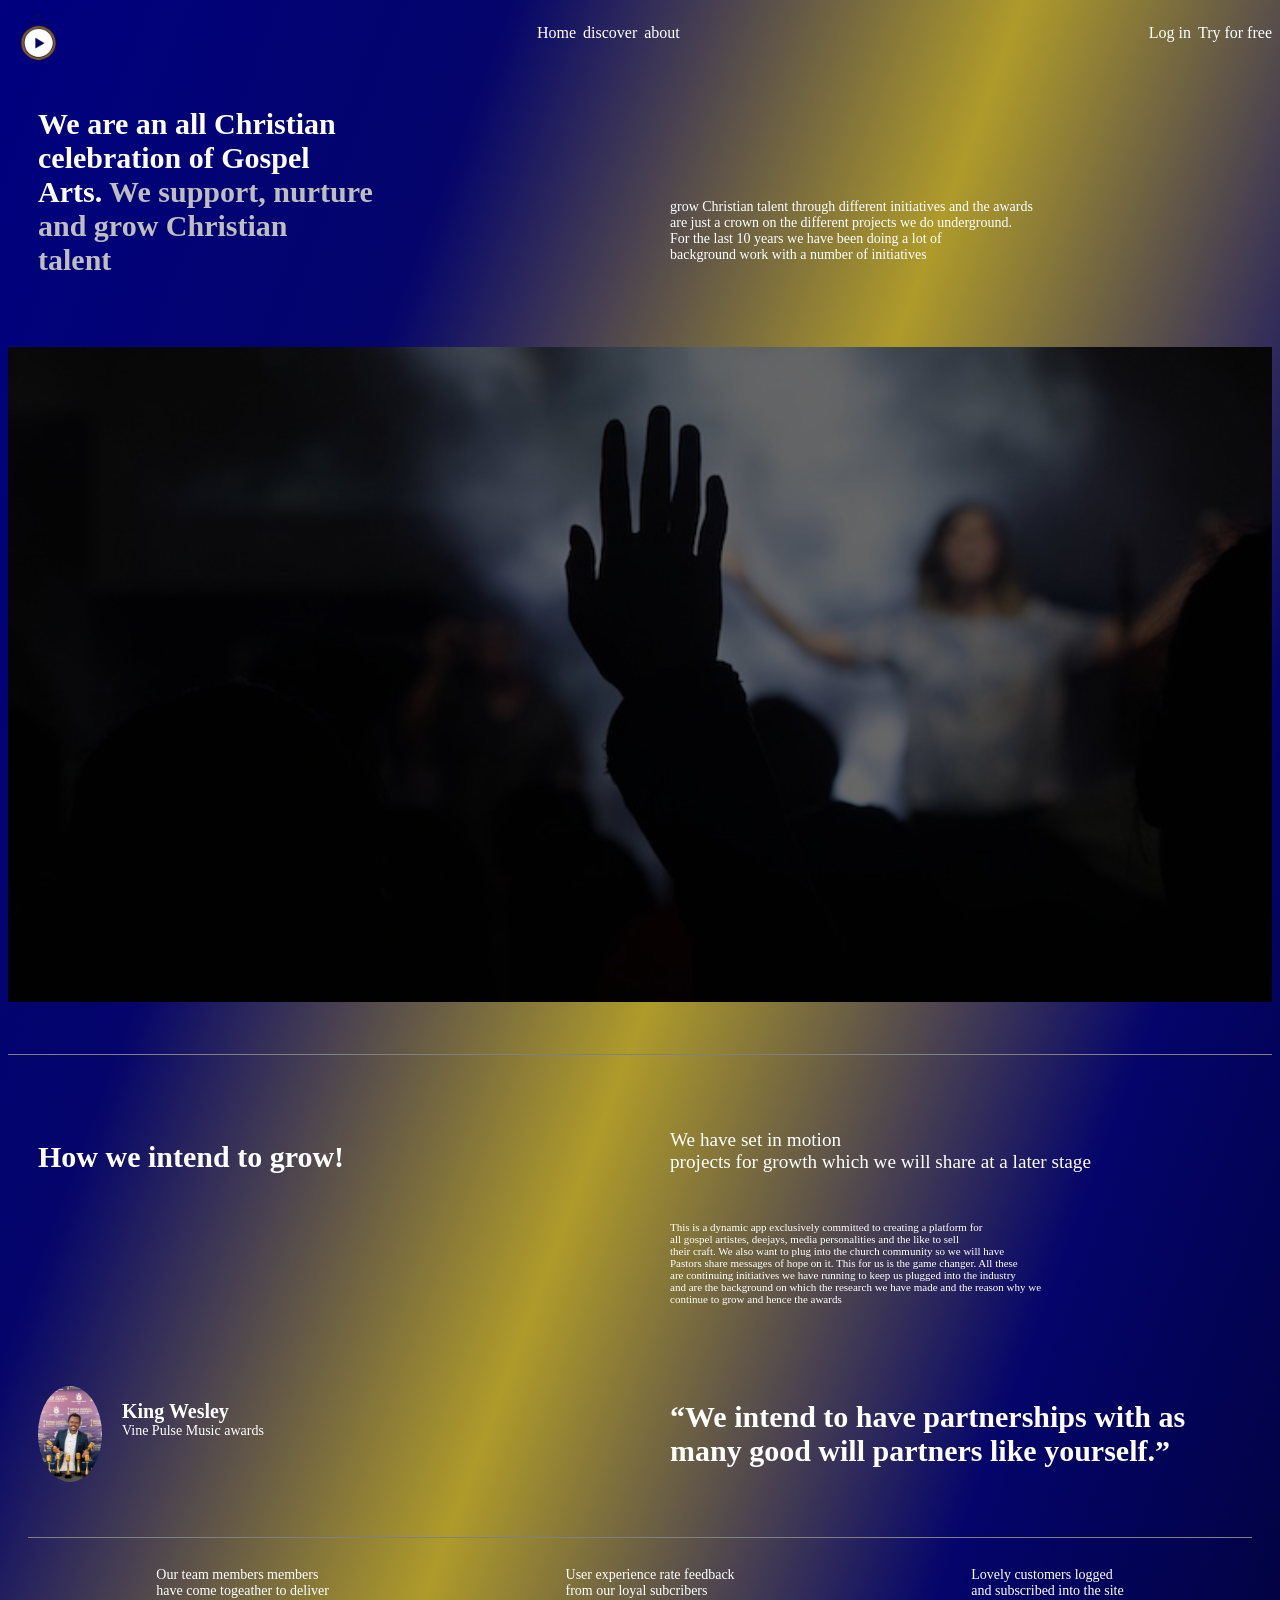
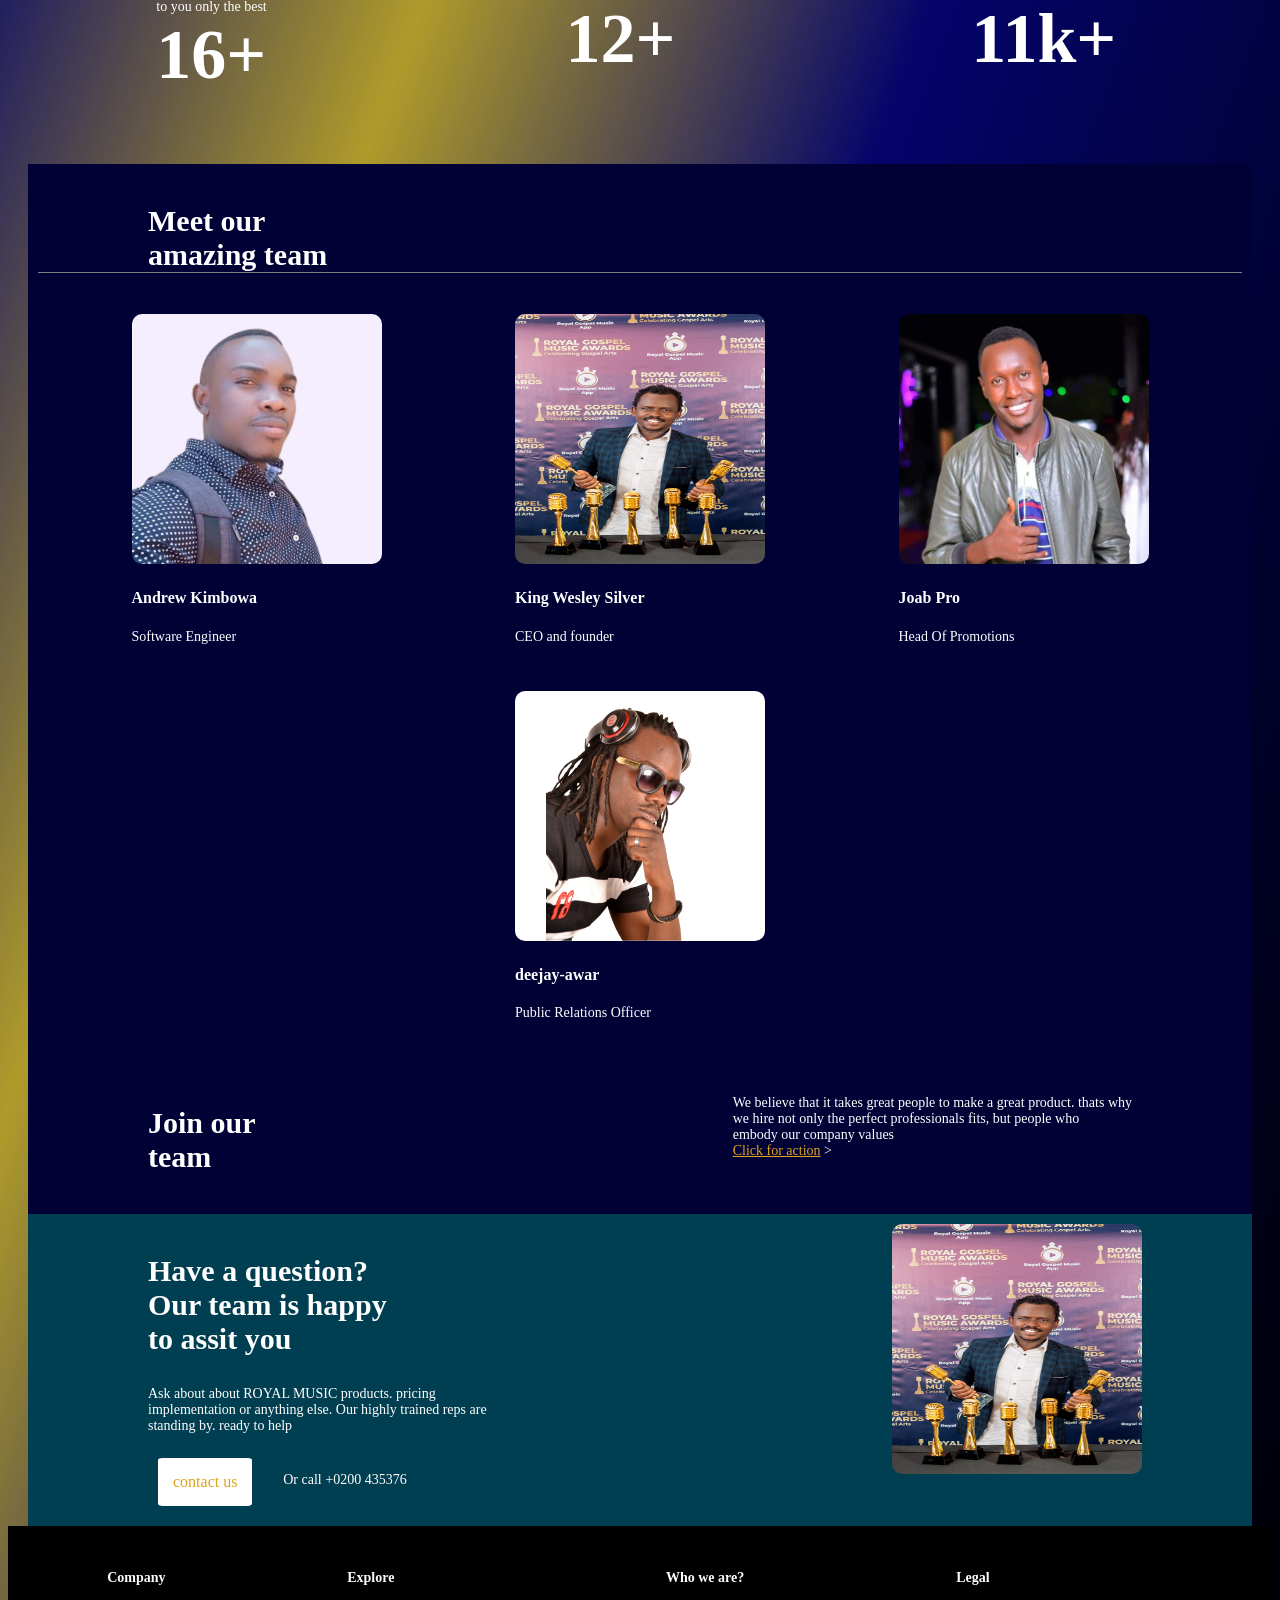
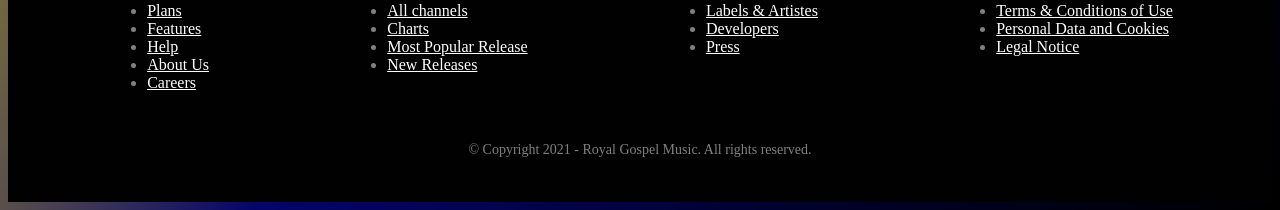
==== index.html @ 5bbedb3e "index.html" ====
<!DOCTYPE html>
<html lang="en-US">

<head>
    <meta charset="utf-8">
    <meta name="keywords" content="music, gospel music, royal gospel music,
 royal gospel, royal music">
    <title> background presentation</title>
    <link rel="stylesheet" href="about.css" type="text/css">
</head>

<body id="demo">
    <header>
        <nav>
            <a href="home.html" class="h1"><img alt="logo" src="royal logo.png" title="Royal Music" class="logo"></a>
            <ul class="h2">
                <li>
                    <a href="#">Home</a>
                </li>
                <li>
                    <a href="#">discover</a>
                </li>
                <li>
                    <a href="#">about</a>
                </li>
            </ul>
            <div class="h3">
                <ul>
                    <li><a href="#" class="login">Log in</a></li>
                    <!--this is the login link-->
                    <li><a href="#" class="forfree">Try for free</a></li>
                    <!--his is the create account link-->
                </ul>
            </div>
        </nav>
    </header>

    <section class="whiteone">
        <!--this is the grid container-->
        <div class="white one">
            We are an all Christian<br> celebration of Gospel<br> Arts.
            <span> We support, nurture<br> and grow Christian <br>
 talent</span>
        </div>
        <div class="white two">
            <p> grow Christian talent through different initiatives and the awards<br> are just a crown on the different projects we do underground.<br> For the last 10 years we have been doing a lot of<br> background work with a number of initiatives
            </p>
        </div>
        <div class="white three">
            <img src="g1.jpg" alt="" class="g1">
        </div>
        <div class="white four">

            <p>
                How we intend to grow!
            </p>
        </div>
        <div class="white five">
            <p class="fiveone">
                We have set in motion<br> projects for growth which we will share at a later stage<br>
            </p>
            <br>
            <p class="five2">
                This is a dynamic app exclusively committed to creating a platform for<br> all gospel artistes, deejays, media personalities and the like to sell <br> their craft. We also want to plug into the church community so we will have <br> Pastors
                share messages of hope on it. This for us is the game changer. All these <br> are continuing initiatives we have running to keep us plugged into the industry<br> and are the background on which the research we have made and the reason
                why we <br> continue to grow and hence the awards
            </p>
        </div>
        <div class="white six">
            <img src="ceo.jpg" alt="Vine Pulse" title="vine pulse" class="vine">
            <br><br><br>
            <p><span>King Wesley</span><br> Vine Pulse Music awards</p>
        </div>
        <div class="white seven">
            <p>
                <span><q>We intend to have partnerships with as 
                many good will partners like yourself.</q><br></span>
            </p>
        </div>
        <div class="white eight">
            <article>
                <p>Our team members members<br> have come togeather to deliver<br> to you only the best <br><span>16+</span></p>
            </article>
            <article>
                <p>User experience rate feedback <br>from our loyal subcribers<br><span>12+</span></p>
            </article>
            <article>
                <p>Lovely customers logged <br> and subscribed into the site<br>
                    <span>11k+</span></p>
            </article>
        </div>
        <div class="white nine">

            <h2>Meet our <br>amazing team</h2>
            <div>

                <figure>
                    <img src="ANDREW.jpg" alt="" title="" class="team">
                    <figcaption>
                        <h4>Andrew Kimbowa</h4>
                        <p>Software Engineer</p>
                    </figcaption>
                </figure>
                <figure>
                    <img src="ceo.jpg" alt="" title="" class="team">
                    <figcaption>
                        <h4>King Wesley Silver </h4>
                        <p>CEO and founder</p>
                    </figcaption>
                </figure>
                <figure>
                    <img src="JOAB.jpg" alt="" title="" class="team">
                    <figcaption>
                        <h4>Joab Pro</h4>
                        <p>Head Of Promotions</p>
                    </figcaption>
                </figure>
                <figure>
                    <img src="deejay-awar.jpg" alt="" title="" class="team">
                    <figcaption>
                        <h4>deejay-awar</h4>
                        <p>Public Relations Officer</p>
                    </figcaption>
                </figure>
            </div>
        </div>
        <div class="white ten">
            <h2>Join our <br>team</h2>
            <p>We believe that it takes great people to make a great product. thats why <br> we hire not only the perfect professionals fits, but people who <br> embody our company values<br>
                <a href=""> Click for action</a> &gt;</p>
        </div>
        <div class="white eleven">
            <div class="eleven1">
                <h3>Have a question?<br> Our team is happy<br> to assit you
                </h3>
                <p>Ask about about ROYAL MUSIC products. pricing<br> implementation or anything else. Our highly trained reps are<br> standing by. ready to help</p>
                <div class="eleven">
                    <a href="" class="button">contact us</a>
                    <p>Or call +0200 435376</p>
                </div>
            </div>
            <div class="eleven2">
                <img src="ceo.jpg" href="" class="team" alt="">
            </div>
        </div>
        <!-- <div class="white twelve">
            <img src="" alt="" title="">
            <img src="" alt="" title="">
            <img src="" alt="" title="">
            <img src="" alt="" title="">
            <img src="" alt="" title="">

        </div>-->

    </section>

    <footer class="mainfooter" role="contentinfo" style="color: grey; ">
        <div class="footer-middle">
            <div class="container">
                <div class="row" style="padding-bottom: 20px;">
                    <div class="col-md-3 col-sm-6">

                        <div class="footer-pad">
                            <p style="color: #fcfcfd;"><strong>Company</strong></p>
                            <ul class="list-unstyled" style="color: grey;">
                                <li><a href="about_us.html">Plans</a></li>
                                <li><a href="#">Features</a></li>
                                <li><a href="#">Help</a></li>
                                <li><a href="#">About Us</a></li>
                                <li><a href="#">Careers</a></li>
                            </ul>
                        </div>
                    </div>
                    <div class="col-md-3 col-sm-6">

                        <div class="footer-pad">
                            <p style="color: #fcfcfd;"><strong>Explore</strong></p>
                            <ul class="list-unstyled" style="color: grey;">
                                <li><a href="about_us.html">All channels</a></li>
                                <li><a href="#">Charts</a></li>
                                <li><a href="#">Most Popular Release</a></li>
                                <li><a href="#">New Releases</a></li>
                            </ul>
                        </div>
                    </div>
                    <div class="col-md-3">
                        <p style="color: #fcfcfd;"><strong>Who we are?</strong></p>
                        <ul class="list-unstyled">
                            <li><a href="about_us.html">Labels &amp; Artistes</a></li>
                            <li><a href="#">Developers</a></li>
                            <li><a href="#">Press</a></li>
                        </ul>
                    </div>
                    <div class="col-md-3">
                        <p style="color: #fcfcfd;"><strong>Legal</strong></p>
                        <ul class="list-unstyled">
                            <li><a href="about_us.html">Terms &amp; Conditions of Use</a></li>
                            <li><a href="#">Personal Data and Cookies</a></li>
                            <li><a href="#">Legal Notice</a></li>
                        </ul>
                    </div>
                </div>
                <div class="row">
                    <div class="col-md-12 copy">
                        <p class="text-center" style="color: grey;">&copy; Copyright 2021 - Royal Gospel Music. All rights reserved.</p>
                    </div>
                </div>
            </div>
        </div>
    </footer>

</body>

</html>
---- about.css ----
body {
    font-family: poppins;
    color: white;
    background-image: linear-gradient(to bottom right, navy, rgb(4, 4, 107), rgb(175, 155, 42), rgb(4, 4, 107), rgb(1, 1, 48), black);
}

body p {
    font-size: 14px;
}

nav {
    display: flex;
    justify-content: space-between;
}

nav ul li {
    display: inline;
    padding-left: 3px;
    list-style-type: none;
}

nav ul li a {
    text-decoration: none;
}

a:link {
    color: white;
}

a:hover {
    font-weight: 500;
    color: rgb(190, 190, 190);
    padding: 5px;
}

a:active {
    color: gold;
}

a:visited {
    color: goldenrod;
}

.whiteone {
    display: grid;
    grid-template-columns: 50% 50%;
}

.white {
    padding: 15px 10px;
    margin: 20px;
}

.three {
    grid-column-start: 1;
    grid-column-end: 3;
    border-bottom: 1px grey solid;
    padding-bottom: 0.5in;
    margin-left: 0%;
    margin-right: 0%;
    padding-left: 0%;
    padding-right: 0%;
}

.g1 {
    filter: grayscale(67%);
    width: 100%;
    filter: brightness(40%);
}

.eight {
    grid-column-start: 1;
    grid-column-end: 3;
    border-top: 1px grey solid;
    display: flex;
    justify-content: space-around;
}

.one {
    font-size: 30PX;
    font-weight: 620;
}

.one span {
    color: rgb(190, 190, 190);
}

.two {
    display: flex;
}

.two p {
    align-self: flex-end;
}

.four p {
    font-size: 30PX;
    font-weight: 620;
}

.fiveone {
    font-size: larger;
}

.five2 {
    font-size: 11px;
}

.vine {
    max-height: 1in;
    max-width: 1in;
    border-radius: 50%;
    margin-right: 20px;
}

.six {
    display: flex;
}

.six span {
    font-weight: 800;
    font-size: 20px;
}

.seven span {
    font-size: 30PX;
    font-weight: 620;
}

.eight span {
    font-weight: 600;
    font-size: 70px;
    align-self: center;
}

.nine {
    grid-column-start: 1;
    grid-column-end: 3;
    background-color: rgb(1, 1, 54);
    margin-bottom: 0%;
}

.nine h2 {
    border-bottom: 1px gray solid;
    text-align: left;
    font-size: 30PX;
    font-weight: 620;
    padding-left: 110px;
}

.nine div {
    width: 100%;
    display: flex;
    justify-content: space-evenly;
    flex-wrap: wrap;
}

figure {
    size: inherit;
}

.team {
    width: 250px;
    height: 250px;
    border-radius: 10px;
}

.ten {
    grid-column-start: 1;
    grid-column-end: 3;
    background-color: rgb(1, 1, 54);
    margin-top: 0%;
    margin-bottom: 0%;
    display: flex;
    justify-content: space-between;
}

.ten h2 {
    align-self: left;
    text-align: left;
    font-size: 30PX;
    font-weight: 620;
    padding-left: 110px;
}

.ten p {
    padding-right: 110px;
}

.eleven {
    background-color: #003F51;
    margin-top: 0%;
    margin-bottom: 0%;
    grid-column-start: 1;
    grid-column-end: 3;
    display: flex;
    justify-content: space-between;
    padding: 10px;
    padding-right: 80px;
}

.eleven2 {
    padding-right: 30px
}

.eleven1 {
    margin-left: px;
    padding-left: 110px;
}

.eleven1 h3 {
    align-self: left;
    text-align: left;
    font-size: 30PX;
    font-weight: 620;
}

.button {
    padding: 15px;
    background-color: white;
    text-decoration: none;
    border-radius: 5%;
    font-weight: 300;
}

footer {
    background-color: #010101;
    clear: both;
    padding: 30px;
    width: inherit;
    left: 0;
    right: 0;
}

.row {
    display: flex;
    justify-content: space-around;
}

.logo {
    height: 60px;
    width: 60px;
}
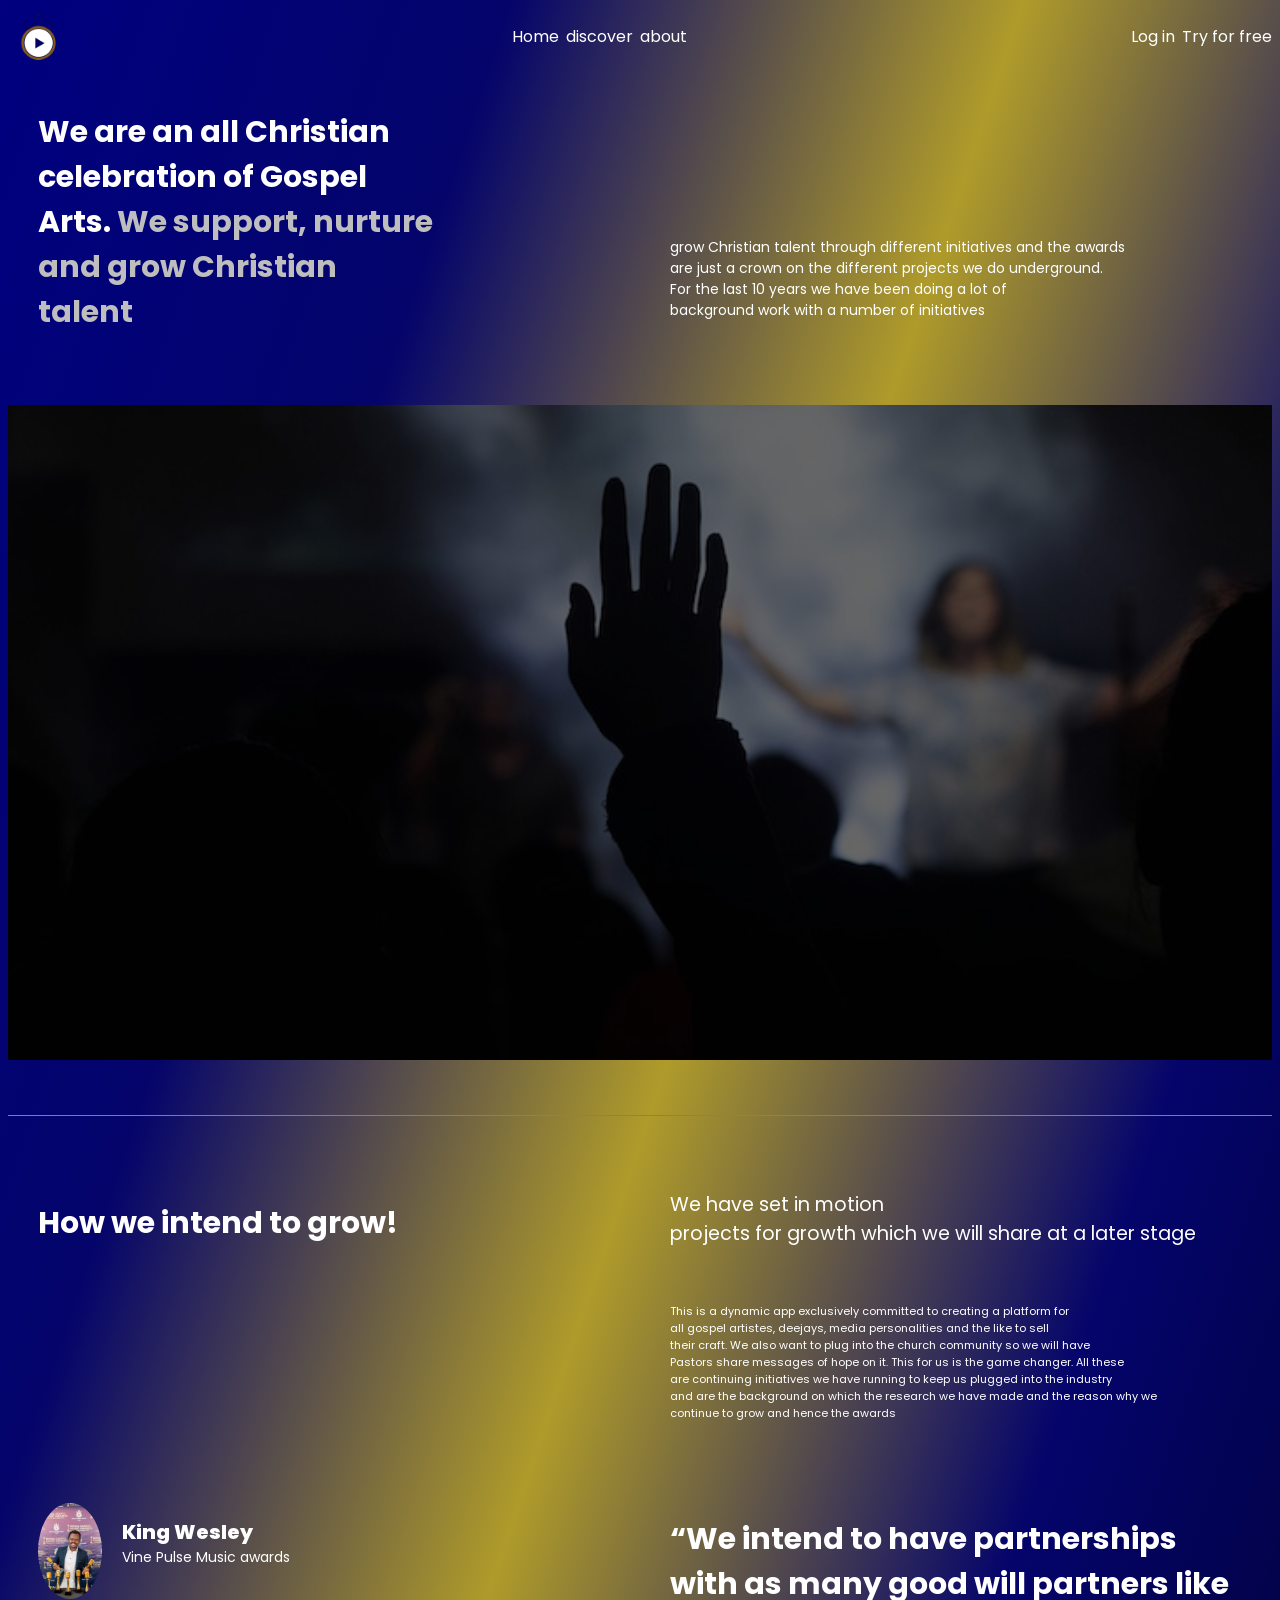
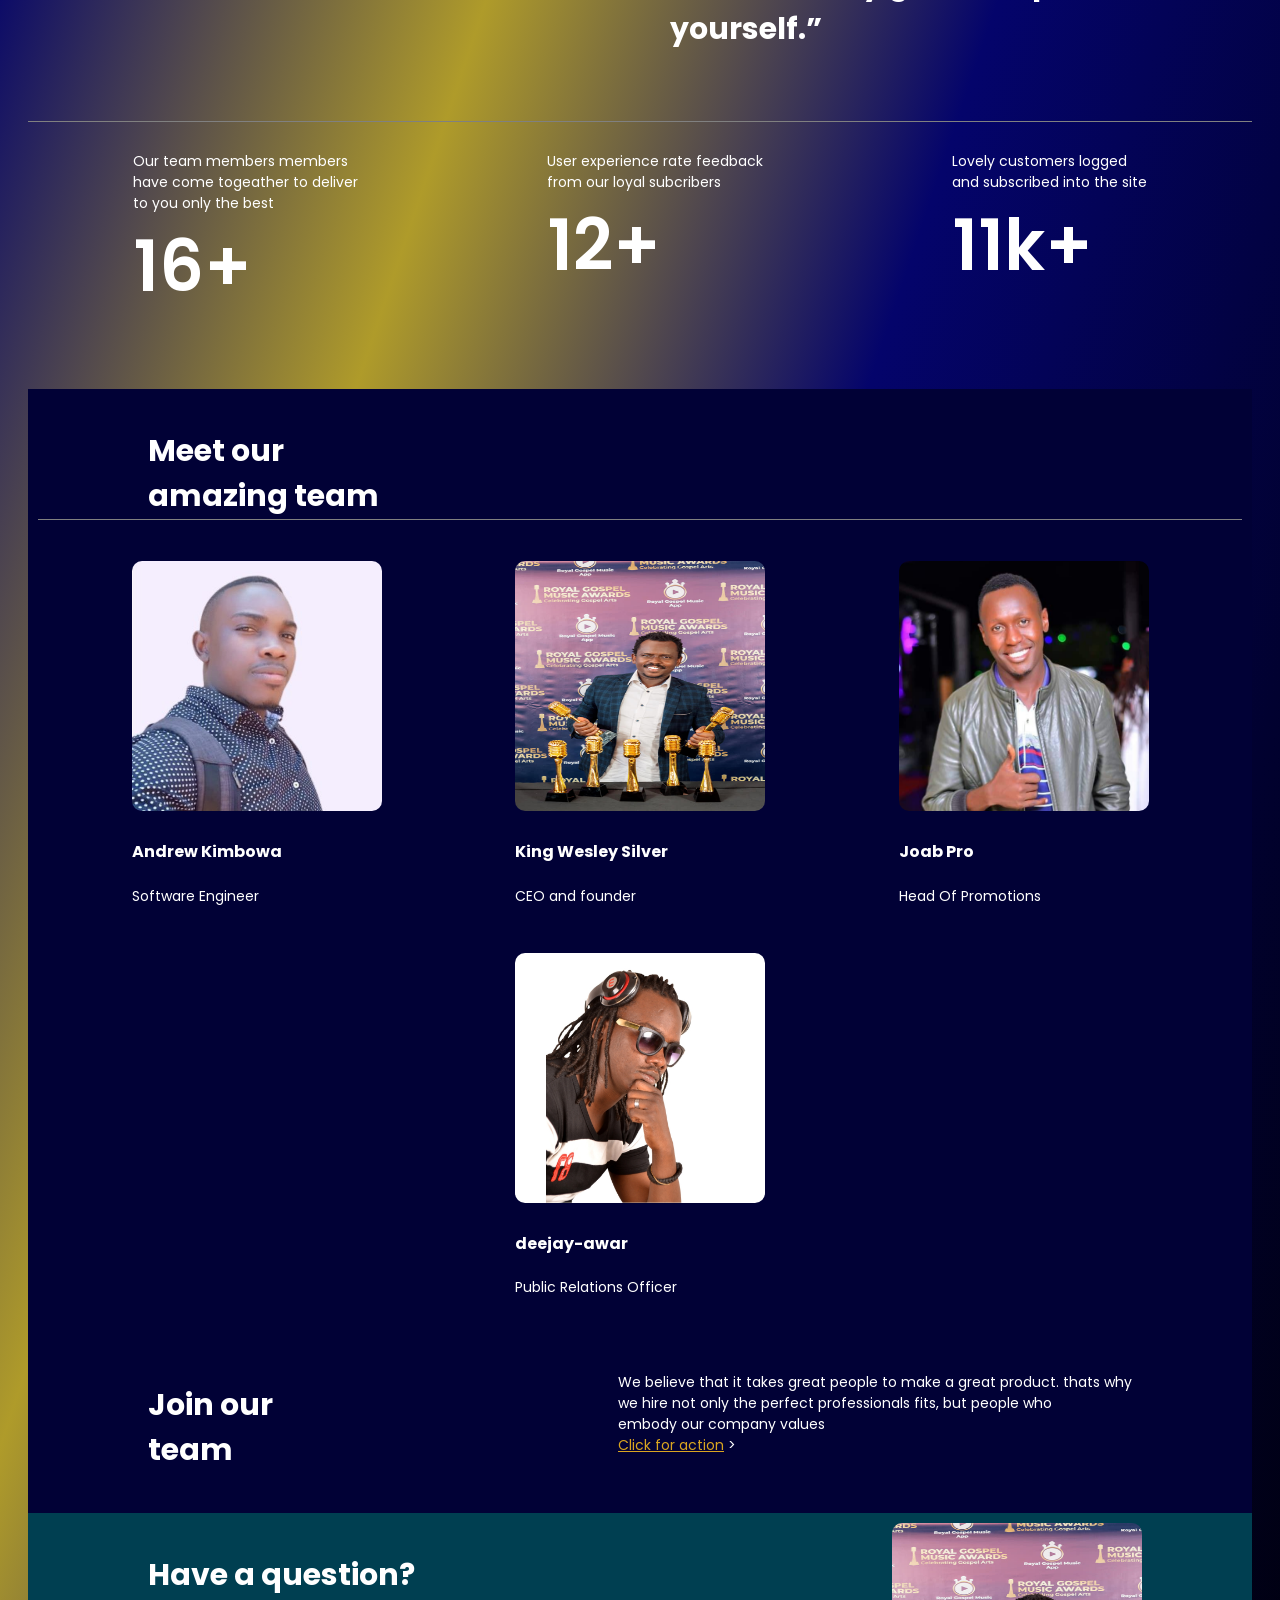
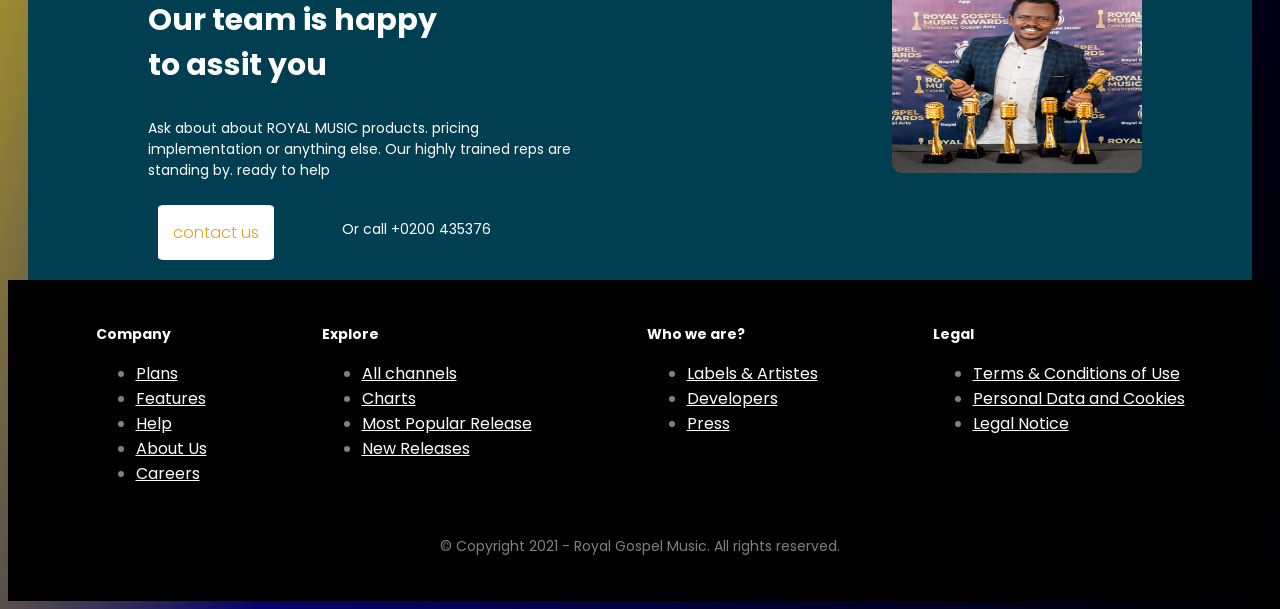
==== commit ae1d953e: "google fonts have been linked" ====
--- a/index.html
+++ b/index.html
@@ -7,6 +7,9 @@
  royal gospel, royal music">
     <title> background presentation</title>
     <link rel="stylesheet" href="about.css" type="text/css">
+    <link rel="preconnect" href="https://fonts.googleapis.com">
+    <link rel="preconnect" href="https://fonts.gstatic.com" crossorigin>
+    <link href="https://fonts.googleapis.com/css2?family=Poppins:wght@300;400&display=swap" rel="stylesheet">
 </head>
 
 <body id="demo">
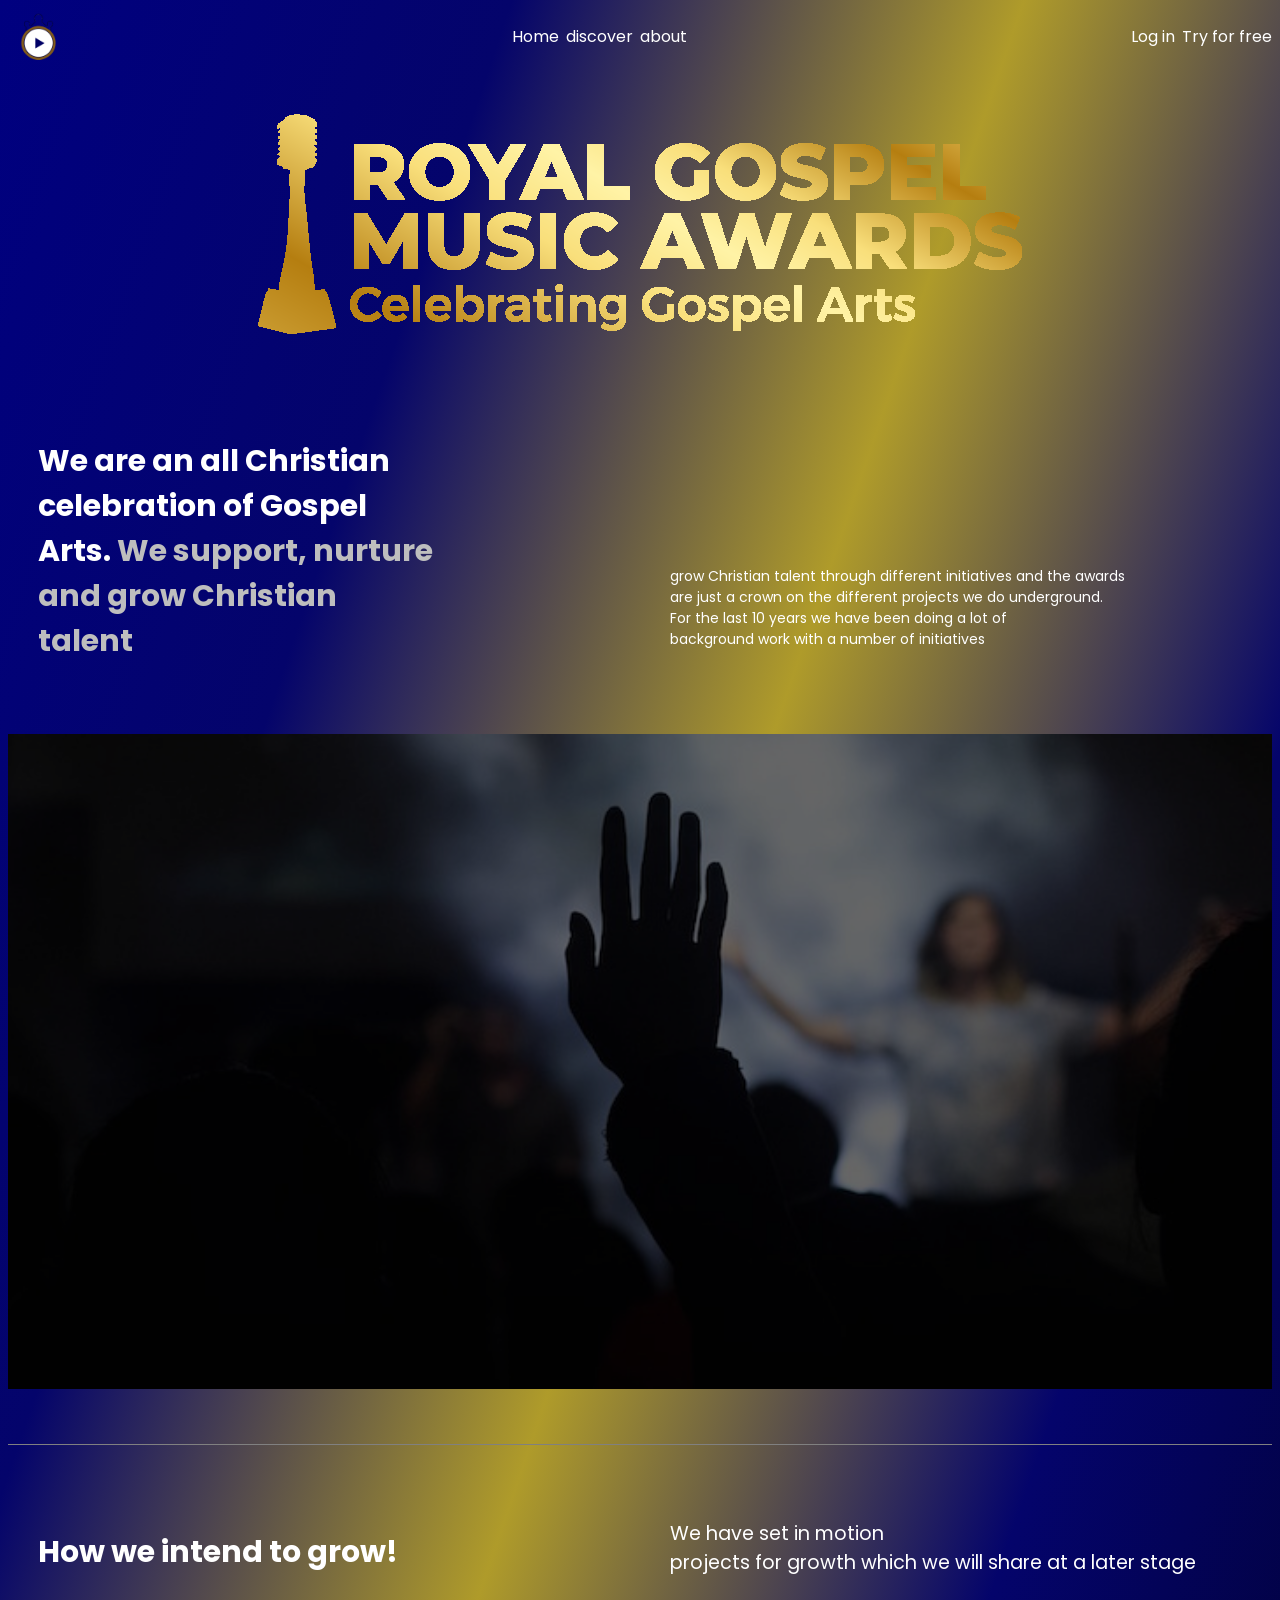
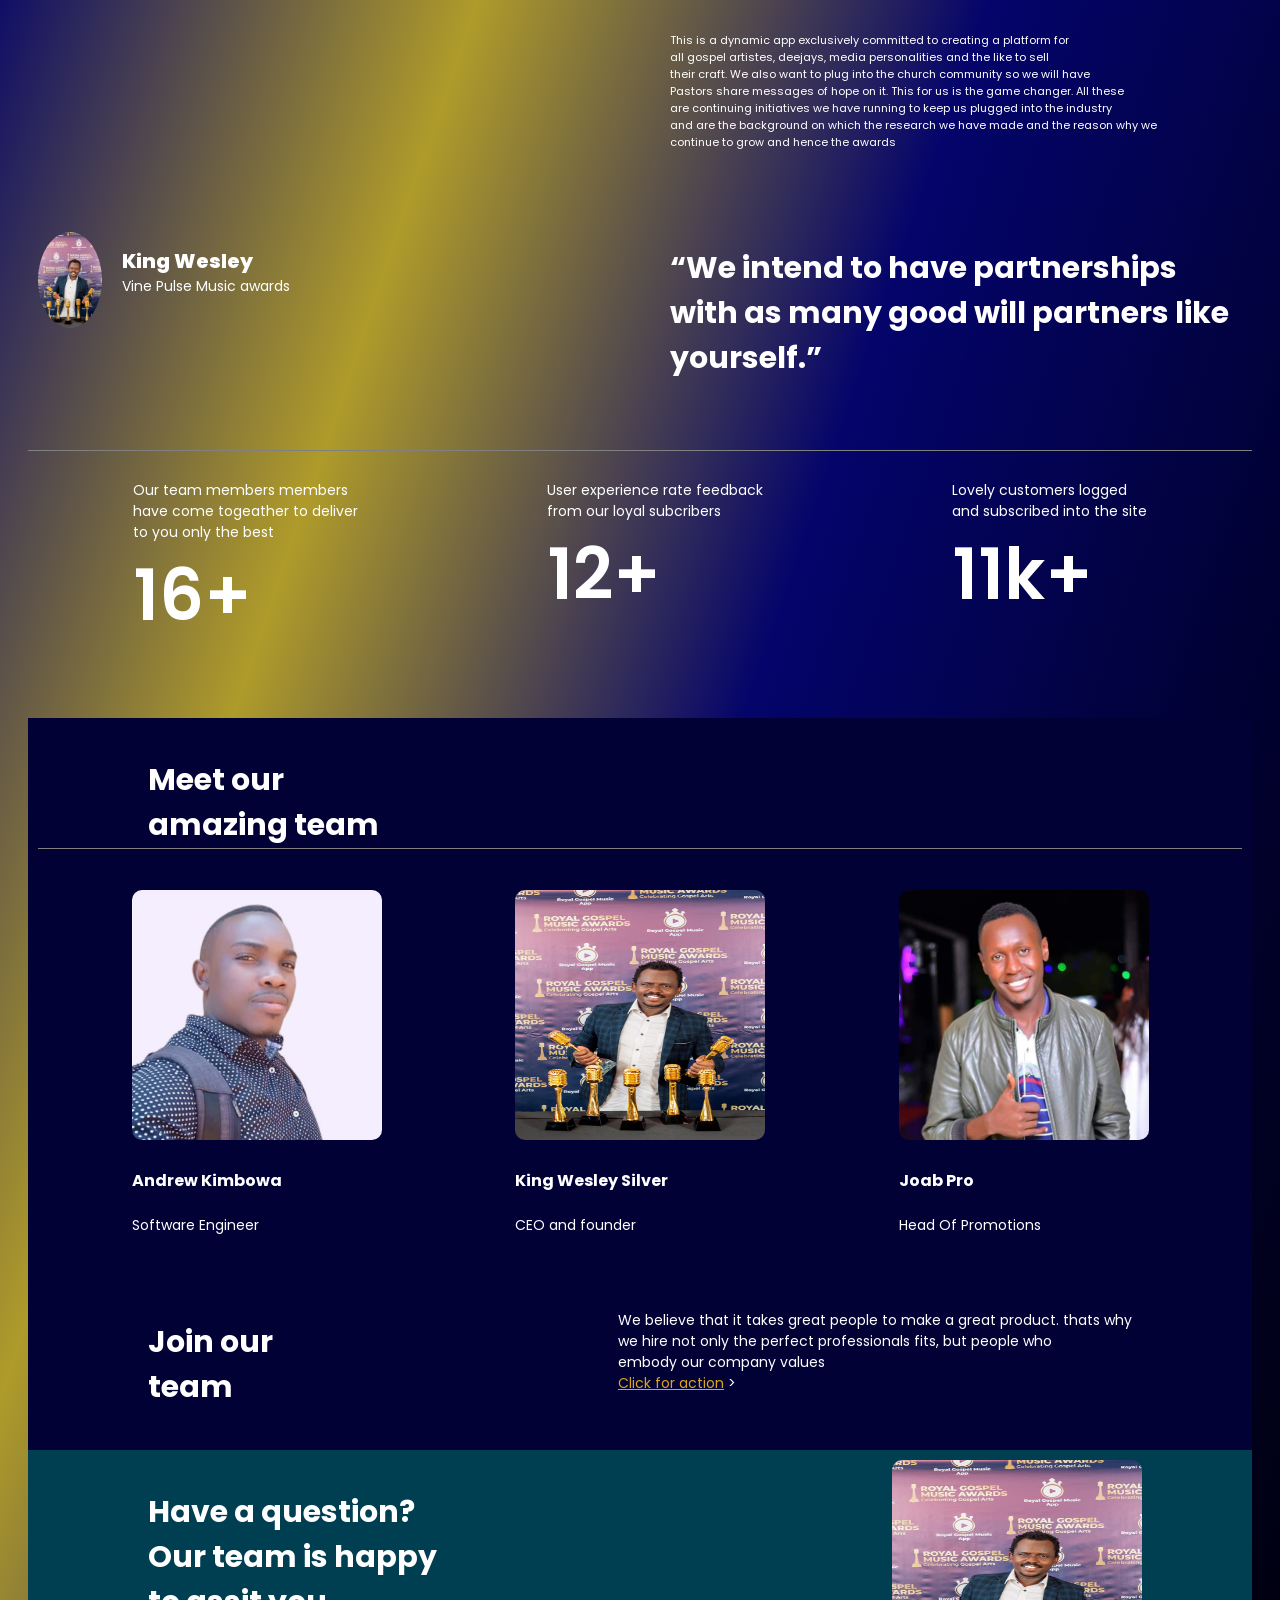
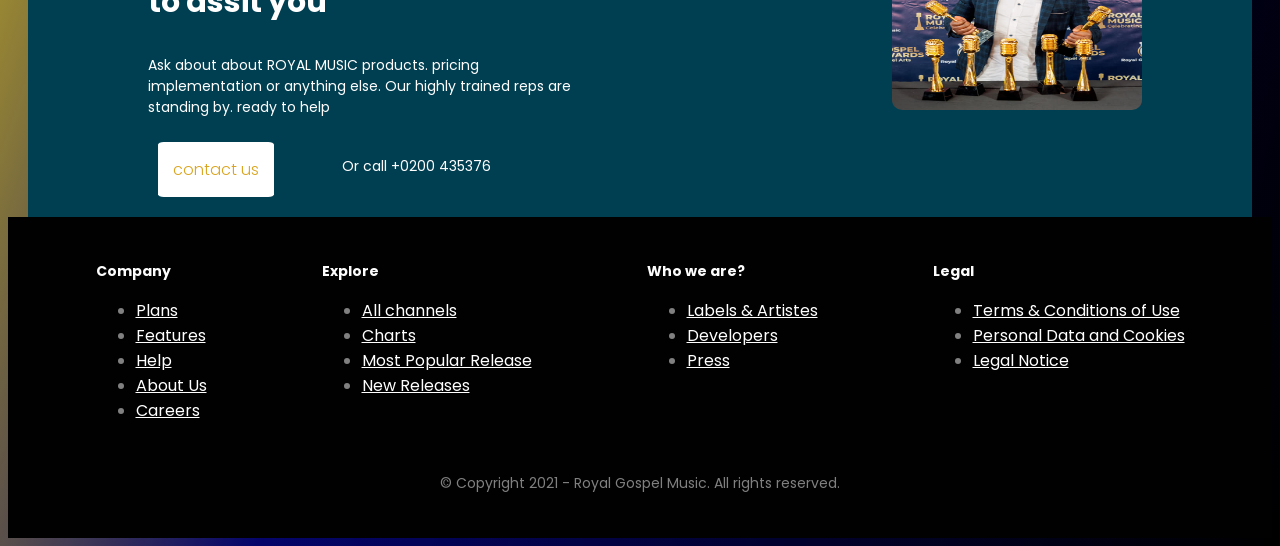
==== commit 7fb6886b: "Media query for potrait mobile display" ====
--- a/index.html
+++ b/index.html
@@ -5,6 +5,8 @@
     <meta charset="utf-8">
     <meta name="keywords" content="music, gospel music, royal gospel music,
  royal gospel, royal music">
+    <meta http-equiv="X-UA-Compatible" content="IE=egde, chrome=1">
+    <meta name="veiwport" content="width=device-width, initial-scale=1.0">
     <title> background presentation</title>
     <link rel="stylesheet" href="about.css" type="text/css">
     <link rel="preconnect" href="https://fonts.googleapis.com">
@@ -15,6 +17,7 @@
 <body id="demo">
     <header>
         <nav>
+            <!--THIS is the navigation bar in a dekstop broswer-->
             <a href="home.html" class="h1"><img alt="logo" src="royal logo.png" title="Royal Music" class="logo"></a>
             <ul class="h2">
                 <li>
@@ -35,9 +38,19 @@
                     <!--his is the create account link-->
                 </ul>
             </div>
+            <div class="menu">
+                <span><img src="menu.png" alt="menu logo" class="menu-cover"></span>
+                <div class="menu-content">
+                    <a href="#">Home</a>
+                    <a href="#">discover</a>
+                    <a href="#">about</a>
+                </div>
+            </div>
         </nav>
     </header>
-
+    <div class="rgma">
+        <img src="rgma_logo.png" alt="royal gospel music awards" title="royal music awards" class="rgma1">
+    </div>
     <section class="whiteone">
         <!--this is the grid container-->
         <div class="white one">
@@ -118,13 +131,13 @@
                         <p>Head Of Promotions</p>
                     </figcaption>
                 </figure>
-                <figure>
+                <!-- <figure>
                     <img src="deejay-awar.jpg" alt="" title="" class="team">
                     <figcaption>
                         <h4>deejay-awar</h4>
                         <p>Public Relations Officer</p>
                     </figcaption>
-                </figure>
+                </figure>-->
             </div>
         </div>
         <div class="white ten">
--- a/about.css
+++ b/about.css
@@ -1,7 +1,16 @@
 body {
-    font-family: poppins;
+    font-family: 'Poppins', sans-serif;
     color: white;
     background-image: linear-gradient(to bottom right, navy, rgb(4, 4, 107), rgb(175, 155, 42), rgb(4, 4, 107), rgb(1, 1, 48), black);
+}
+
+.rgma1 {
+    height: inherit;
+    max-width: 100%;
+}
+
+.rgma {
+    text-align: center;
 }
 
 body p {
@@ -157,6 +166,12 @@
 
 figure {
     size: inherit;
+}
+
+figure:hover {
+    border-bottom: 1px groove linen;
+    padding: 2px;
+    border-radius: 5%;
 }
 
 .team {
@@ -240,4 +255,64 @@
 .logo {
     height: 60px;
     width: 60px;
+}
+
+.menu {
+    position: relative;
+    display: none;
+}
+
+.menu span {
+    width: 0px;
+}
+
+.menu-content {
+    right: 0;
+    display: none;
+    background-color: #b0b0b0;
+    border-radius: 7%;
+    position: absolute;
+    max-width: 100%;
+}
+
+.menu-content a {
+    display: block;
+    text-decoration: none;
+    padding: 7px;
+    color: #010101;
+    font-weight: 500;
+    cursor: pointer;
+}
+
+.menu-content a:hover {
+    background-color: gray;
+}
+
+.menu:hover .menu-content {
+    display: block;
+}
+
+@media screen and (max-width:980px) {
+    body {
+        background-color: pink;
+    }
+    .one,
+    .four p,
+    .fiveone,
+    .seven p span {
+        font-size: 20px;
+    }
+    .h2,
+    .h3 {
+        display: none;
+    }
+    .two {
+        font-size: 30px;
+    }
+    .five2 {
+        font-size: 9px;
+    }
+    .menu {
+        display: inline-block;
+    }
 }
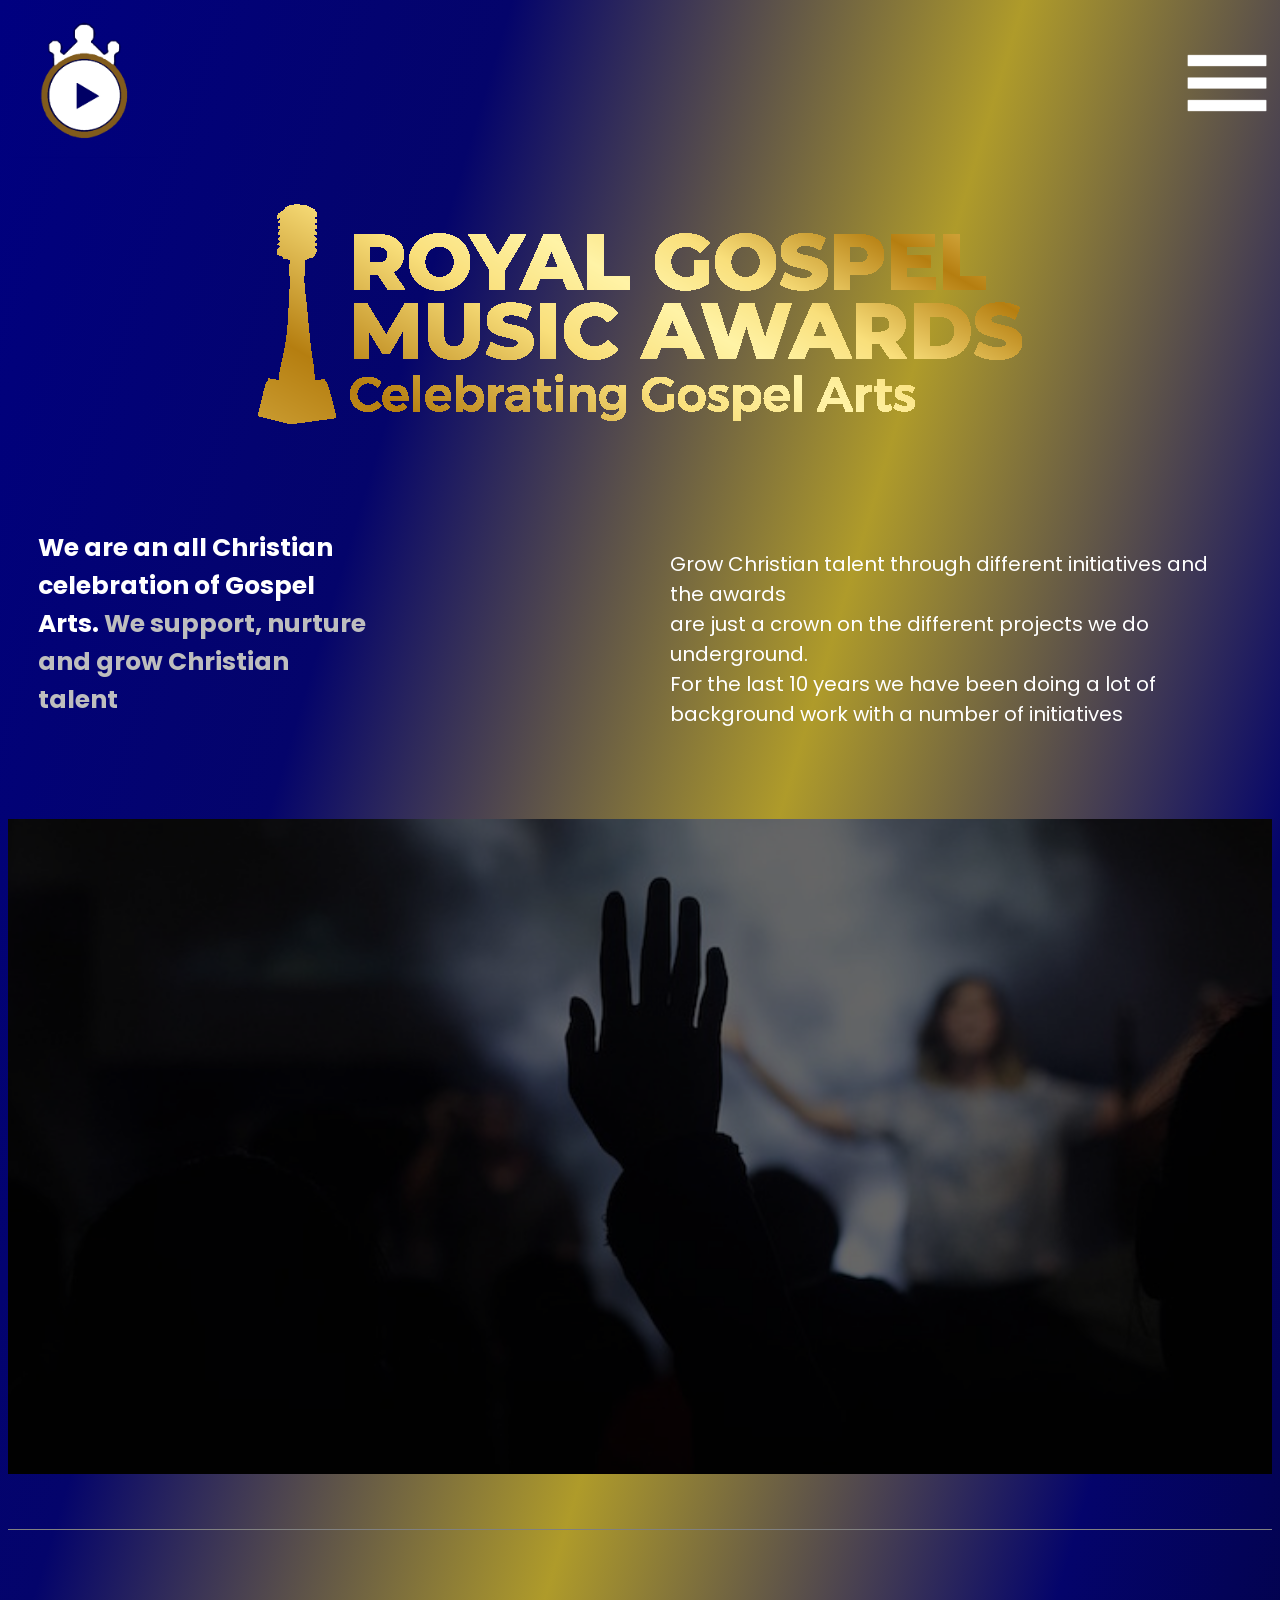
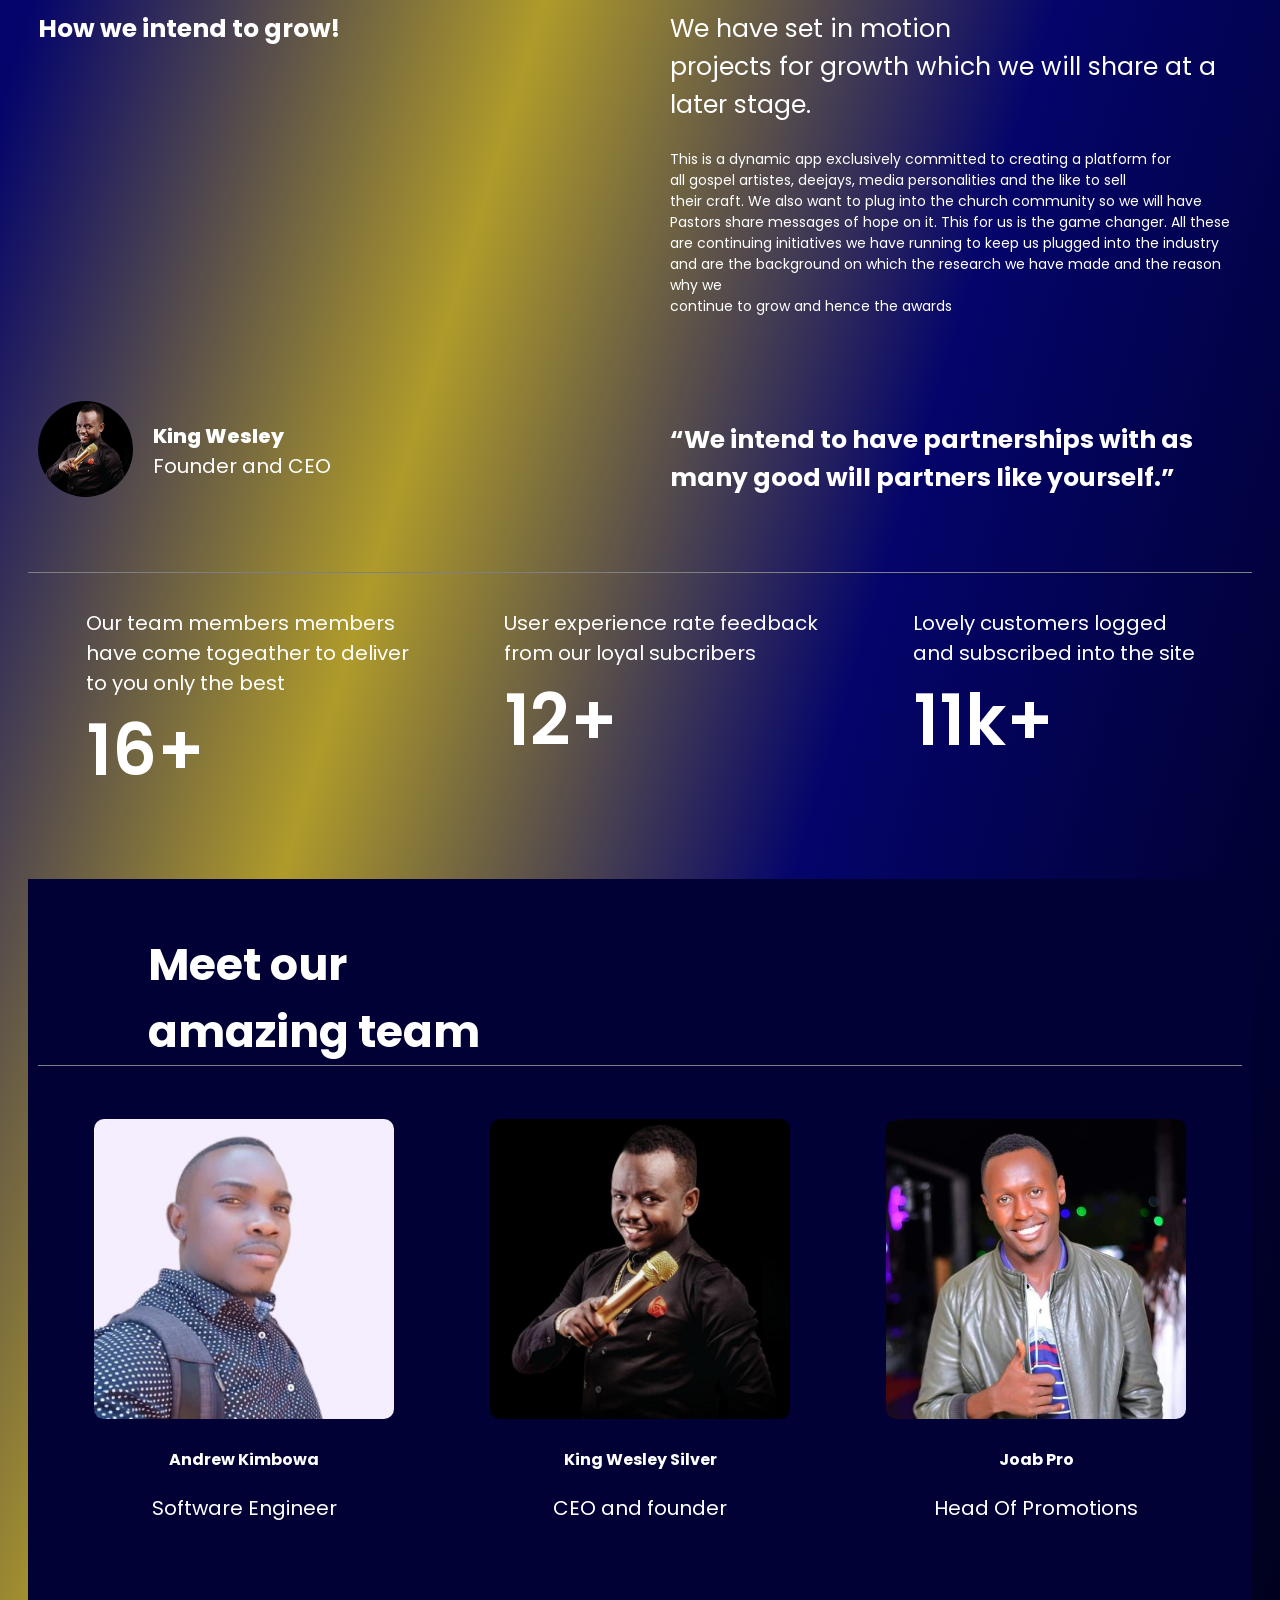
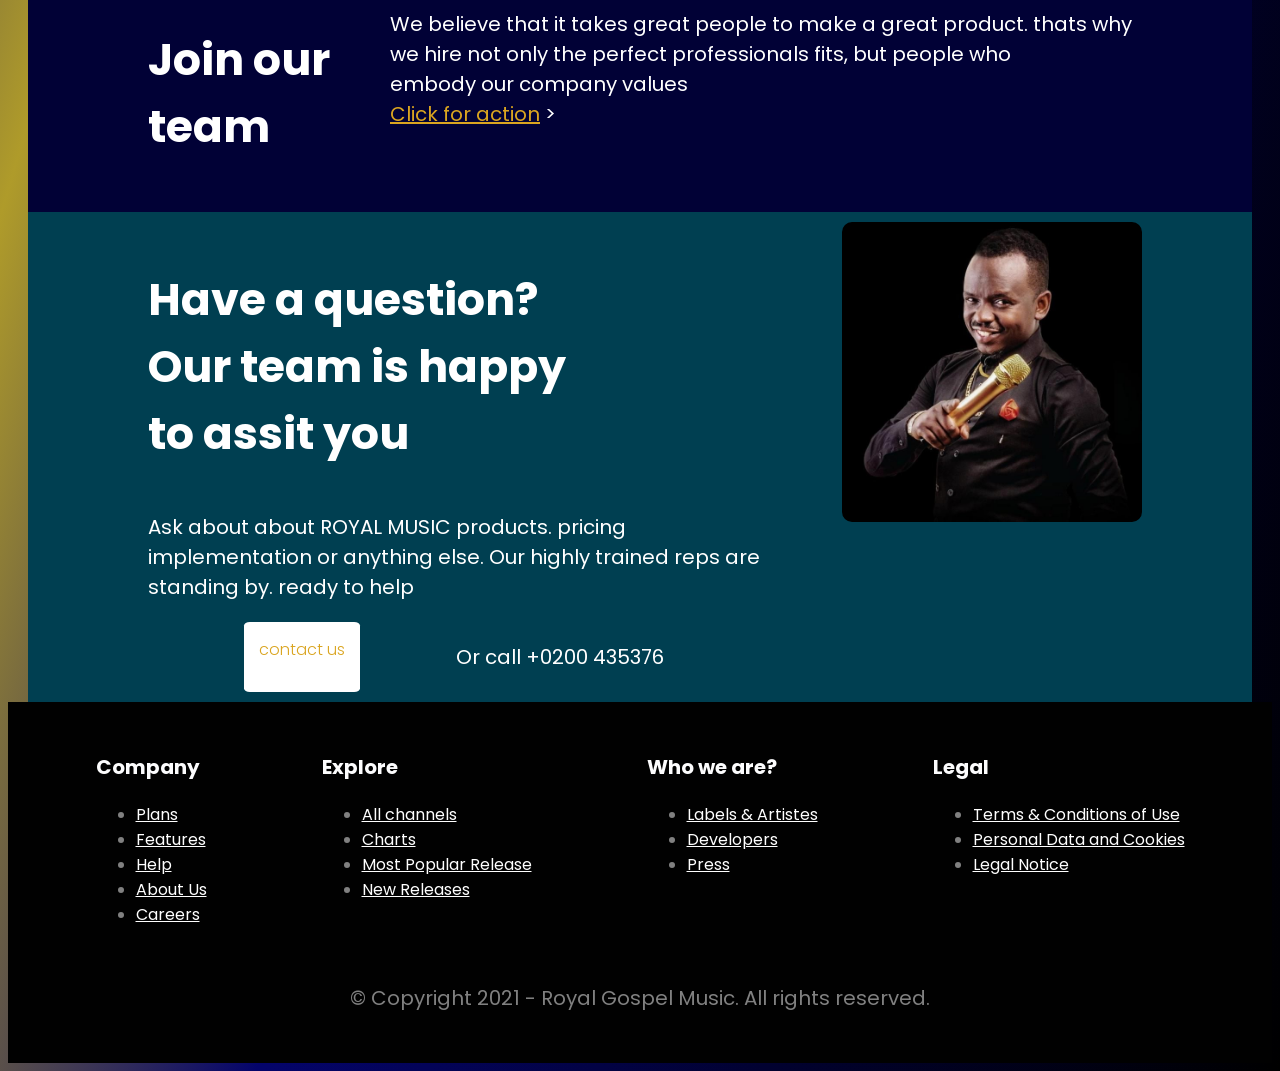
==== commit a21a1ac0: "WHITE EIGH" ====
--- a/index.html
+++ b/index.html
@@ -7,7 +7,7 @@
  royal gospel, royal music">
     <meta http-equiv="X-UA-Compatible" content="IE=egde, chrome=1">
     <meta name="veiwport" content="width=device-width, initial-scale=1.0">
-    <title> background presentation</title>
+    <title> ROYAL MUSIC AWARDS</title>
     <link rel="stylesheet" href="about.css" type="text/css">
     <link rel="preconnect" href="https://fonts.googleapis.com">
     <link rel="preconnect" href="https://fonts.gstatic.com" crossorigin>
@@ -21,20 +21,20 @@
             <a href="home.html" class="h1"><img alt="logo" src="royal logo.png" title="Royal Music" class="logo"></a>
             <ul class="h2">
                 <li>
-                    <a href="#">Home</a>
+                    <a href="#"><img src="home.png" alt="home" class="icon">Home</a>
                 </li>
                 <li>
-                    <a href="#">discover</a>
+                    <a href="#"><img src="browse.png" alt="" class="icon">discover</a>
                 </li>
                 <li>
-                    <a href="#">about</a>
+                    <a href="#"><img src="about.png" alt="" class="icon">about</a>
                 </li>
             </ul>
             <div class="h3">
                 <ul>
                     <li><a href="#" class="login">Log in</a></li>
                     <!--this is the login link-->
-                    <li><a href="#" class="forfree">Try for free</a></li>
+                    <li><a href="#" class="for-free">Try for free</a></li>
                     <!--his is the create account link-->
                 </ul>
             </div>
@@ -54,13 +54,30 @@
     <section class="whiteone">
         <!--this is the grid container-->
         <div class="white one">
-            We are an all Christian<br> celebration of Gospel<br> Arts.
-            <span> We support, nurture<br> and grow Christian <br>
- talent</span>
+            <div class="origin-one">We are an all Christian<br> celebration of Gospel<br> Arts.
+                <span> We support, nurture<br> and grow Christian <br>
+ talent</span></div>
+            <!--this below is to display when the device width is below
+981px "START"-->
+            <div class="alt-one">
+                We are an all Christian celebration of Gospel Arts.
+                <span> We support, nurture and grow Christian talent</span>
+            </div>
+
+            <!--END-->
         </div>
         <div class="white two">
-            <p> grow Christian talent through different initiatives and the awards<br> are just a crown on the different projects we do underground.<br> For the last 10 years we have been doing a lot of<br> background work with a number of initiatives
-            </p>
+            <div class="origin-two">
+                <p> Grow Christian talent through different initiatives and the awards<br> are just a crown on the different projects we do underground.<br> For the last 10 years we have been doing a lot of<br> background work with a number of initiatives
+                </p>
+            </div>
+            <!--this below is to display when the device width is below
+981px "START"-->
+            <div class="alt-two">
+                <p> Grow Christian talent through different initiatives and the awards are just a crown on the different projects we do underground. For the last 10 years we have been doing a lot of background work with a number of initiatives
+                </p>
+            </div>
+            <!--END-->
         </div>
         <div class="white three">
             <img src="g1.jpg" alt="" class="g1">
@@ -73,19 +90,32 @@
         </div>
         <div class="white five">
             <p class="fiveone">
-                We have set in motion<br> projects for growth which we will share at a later stage<br>
-            </p>
-            <br>
+                We have set in motion<br> projects for growth which we will share at a later stage.
+            </p>
+            <div class="alt-fiveone">
+                <p>
+                    We have set in motion<br> projects for growth which we will share at a later stage.
+                </p>
+            </div>
             <p class="five2">
                 This is a dynamic app exclusively committed to creating a platform for<br> all gospel artistes, deejays, media personalities and the like to sell <br> their craft. We also want to plug into the church community so we will have <br> Pastors
                 share messages of hope on it. This for us is the game changer. All these <br> are continuing initiatives we have running to keep us plugged into the industry<br> and are the background on which the research we have made and the reason
                 why we <br> continue to grow and hence the awards
             </p>
+            <!--alt-five2 class to appear only on screen width 981px and below "START"-->
+            <div class="alt-five2">
+                <p>
+                    This is a dynamic app exclusively committed to creating a platform for all gospel artistes, deejays, media personalities and the like to sell their craft. We also want to plug into the church community so we will have Pastors share messages of hope on
+                    it. This for us is the game changer. All these are continuing initiatives we have running to keep us plugged into the industry and are the background on which the research we have made and the reason why we continue to grow and hence
+                    the awards
+                </p>
+            </div>
+            <!--END-->
         </div>
         <div class="white six">
             <img src="ceo.jpg" alt="Vine Pulse" title="vine pulse" class="vine">
             <br><br><br>
-            <p><span>King Wesley</span><br> Vine Pulse Music awards</p>
+            <p><span>King Wesley</span><br> Founder and CEO</p>
         </div>
         <div class="white seven">
             <p>
@@ -113,22 +143,22 @@
                 <figure>
                     <img src="ANDREW.jpg" alt="" title="" class="team">
                     <figcaption>
-                        <h4>Andrew Kimbowa</h4>
-                        <p>Software Engineer</p>
+                        <h4 class="cap">Andrew Kimbowa</h4>
+                        <p class="cap">Software Engineer</p>
                     </figcaption>
                 </figure>
                 <figure>
                     <img src="ceo.jpg" alt="" title="" class="team">
                     <figcaption>
-                        <h4>King Wesley Silver </h4>
-                        <p>CEO and founder</p>
+                        <h4 class="cap">King Wesley Silver </h4>
+                        <p class="cap">CEO and founder</p>
                     </figcaption>
                 </figure>
                 <figure>
                     <img src="JOAB.jpg" alt="" title="" class="team">
                     <figcaption>
-                        <h4>Joab Pro</h4>
-                        <p>Head Of Promotions</p>
+                        <h4 class="cap">Joab Pro</h4>
+                        <p class="cap">Head Of Promotions</p>
                     </figcaption>
                 </figure>
                 <!-- <figure>
@@ -150,7 +180,7 @@
                 <h3>Have a question?<br> Our team is happy<br> to assit you
                 </h3>
                 <p>Ask about about ROYAL MUSIC products. pricing<br> implementation or anything else. Our highly trained reps are<br> standing by. ready to help</p>
-                <div class="eleven">
+                <div class="eleven3">
                     <a href="" class="button">contact us</a>
                     <p>Or call +0200 435376</p>
                 </div>
--- a/about.css
+++ b/about.css
@@ -14,12 +14,17 @@
 }
 
 body p {
-    font-size: 14px;
+    font-size: 1.59em;
 }
 
 nav {
     display: flex;
     justify-content: space-between;
+}
+
+.h2,
+.h3 {
+    align-self: center;
 }
 
 nav ul li {
@@ -30,6 +35,7 @@
 
 nav ul li a {
     text-decoration: none;
+    font-size: 20px;
 }
 
 a:link {
@@ -82,11 +88,12 @@
     grid-column-end: 3;
     border-top: 1px grey solid;
     display: flex;
+    flex-wrap: wrap;
     justify-content: space-around;
 }
 
 .one {
-    font-size: 30PX;
+    font-size: 2.78em;
     font-weight: 620;
 }
 
@@ -103,16 +110,16 @@
 }
 
 .four p {
-    font-size: 30PX;
+    font-size: 2.78em;
     font-weight: 620;
 }
 
 .fiveone {
-    font-size: larger;
+    font-size: 2em;
 }
 
 .five2 {
-    font-size: 11px;
+    font-size: 1.1em;
 }
 
 .vine {
@@ -132,7 +139,7 @@
 }
 
 .seven span {
-    font-size: 30PX;
+    font-size: 1.8em;
     font-weight: 620;
 }
 
@@ -152,7 +159,7 @@
 .nine h2 {
     border-bottom: 1px gray solid;
     text-align: left;
-    font-size: 30PX;
+    font-size: 2.78em;
     font-weight: 620;
     padding-left: 110px;
 }
@@ -165,7 +172,7 @@
 }
 
 figure {
-    size: inherit;
+    width: 400px;
 }
 
 figure:hover {
@@ -175,8 +182,8 @@
 }
 
 .team {
-    width: 250px;
-    height: 250px;
+    min-width: 300px;
+    height: 300px;
     border-radius: 10px;
 }
 
@@ -193,7 +200,7 @@
 .ten h2 {
     align-self: left;
     text-align: left;
-    font-size: 30PX;
+    font-size: 2.78em;
     font-weight: 620;
     padding-left: 110px;
 }
@@ -218,6 +225,12 @@
     padding-right: 30px
 }
 
+.eleven3 {
+    display: flex;
+    justify-content: space-evenly;
+    flex-wrap: wrap;
+}
+
 .eleven1 {
     margin-left: px;
     padding-left: 110px;
@@ -226,7 +239,7 @@
 .eleven1 h3 {
     align-self: left;
     text-align: left;
-    font-size: 30PX;
+    font-size: 2.78em;
     font-weight: 620;
 }
 
@@ -253,11 +266,31 @@
 }
 
 .logo {
-    height: 60px;
-    width: 60px;
+    height: 150px;
+    width: 150px;
+}
+
+.h3 ul li {
+    padding: 5px;
+}
+
+.h3 ul li .login {
+    background-color: green;
+    color: #ffffff;
+    padding: 10px;
+    border-radius: 15%;
+}
+
+.h3 ul li .for-free {
+    font-weight: 600;
+    background-color: linen;
+    color: rgb(3, 63, 3);
+    padding: 10px;
+    border-radius: 10%;
 }
 
 .menu {
+    align-self: center;
     position: relative;
     display: none;
 }
@@ -272,7 +305,7 @@
     background-color: #b0b0b0;
     border-radius: 7%;
     position: absolute;
-    max-width: 100%;
+    min-width: 200px;
 }
 
 .menu-content a {
@@ -292,15 +325,37 @@
     display: block;
 }
 
-@media screen and (max-width:980px) {
-    body {
-        background-color: pink;
+.icon {
+    height: 20px;
+    width: 20px;
+}
+
+.alt-one,
+.alt-two {
+    display: none;
+}
+
+.alt-two {
+    text-indent: 30px;
+}
+
+.alt-fiveone {
+    display: none;
+}
+
+.alt-five2 {
+    display: none;
+}
+
+@media screen and (max-width:1300px) and (min-width:981px) {
+    body p {
+        font-size: 20px;
     }
     .one,
     .four p,
     .fiveone,
     .seven p span {
-        font-size: 20px;
+        font-size: 25px;
     }
     .h2,
     .h3 {
@@ -310,9 +365,65 @@
         font-size: 30px;
     }
     .five2 {
-        font-size: 9px;
+        font-size: 14px;
     }
     .menu {
         display: inline-block;
     }
+    .nine figure {
+        width: 300px;
+        text-align: center;
+    }
+}
+
+@media (max-width:981px) {
+    body p {
+        font-size: 22px;
+    }
+    .h2,
+    .h3 {
+        display: none;
+    }
+    .menu {
+        display: inline-block;
+    }
+    .cap {
+        font-size: 20px;
+    }
+    figure {
+        text-align: center;
+        width: 400px;
+    }
+    .one,
+    .two {
+        grid-column-start: 1;
+        grid-column-end: 3;
+    }
+    .origin-one,
+    .origin-two {
+        display: none;
+    }
+    .alt-one,
+    .alt-two {
+        display: block;
+    }
+    .four {
+        grid-column-start: 1;
+        grid-column-end: 3;
+        text-align: center;
+    }
+    .five {
+        grid-column-start: 1;
+        grid-column-end: 3;
+        text-align: justify;
+    }
+    .fiveone {
+        font-size: 30px;
+    }
+    .five2 {
+        display: none;
+    }
+    .alt-five2 {
+        display: block;
+    }
 }
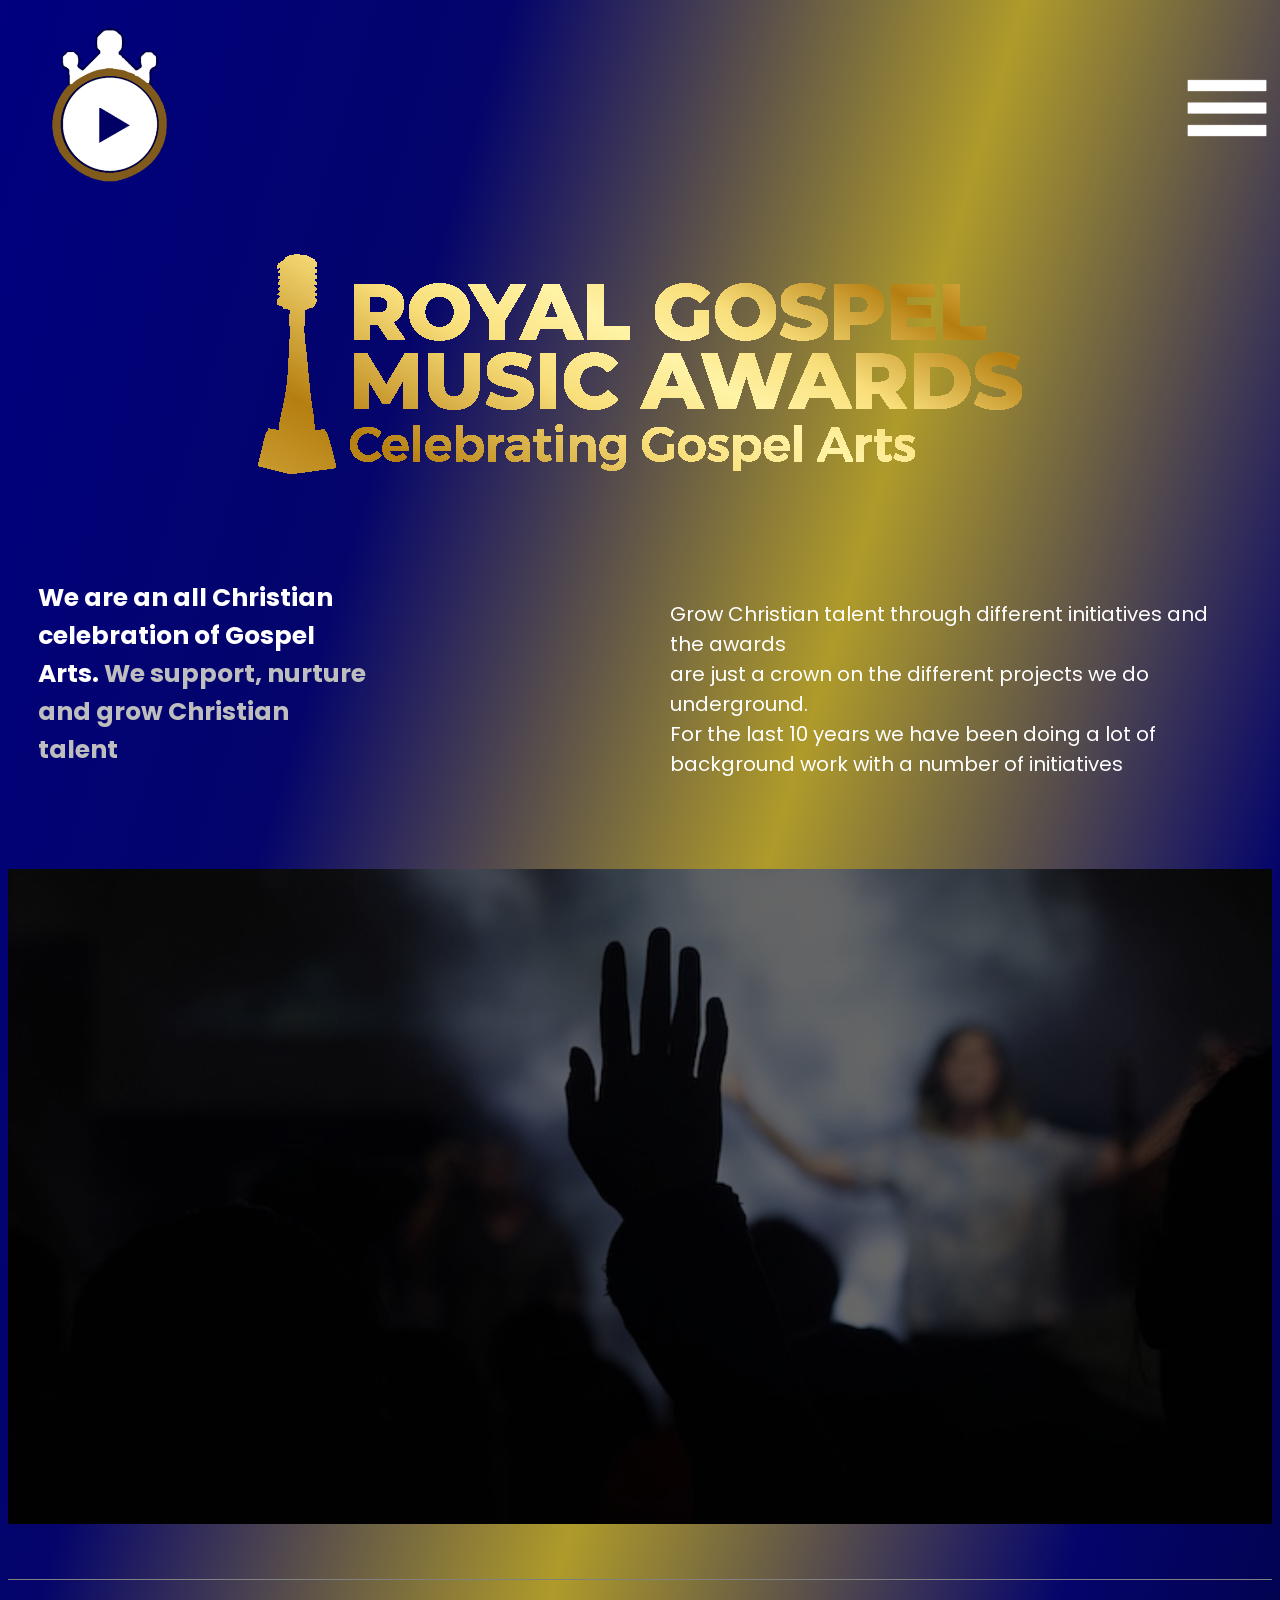
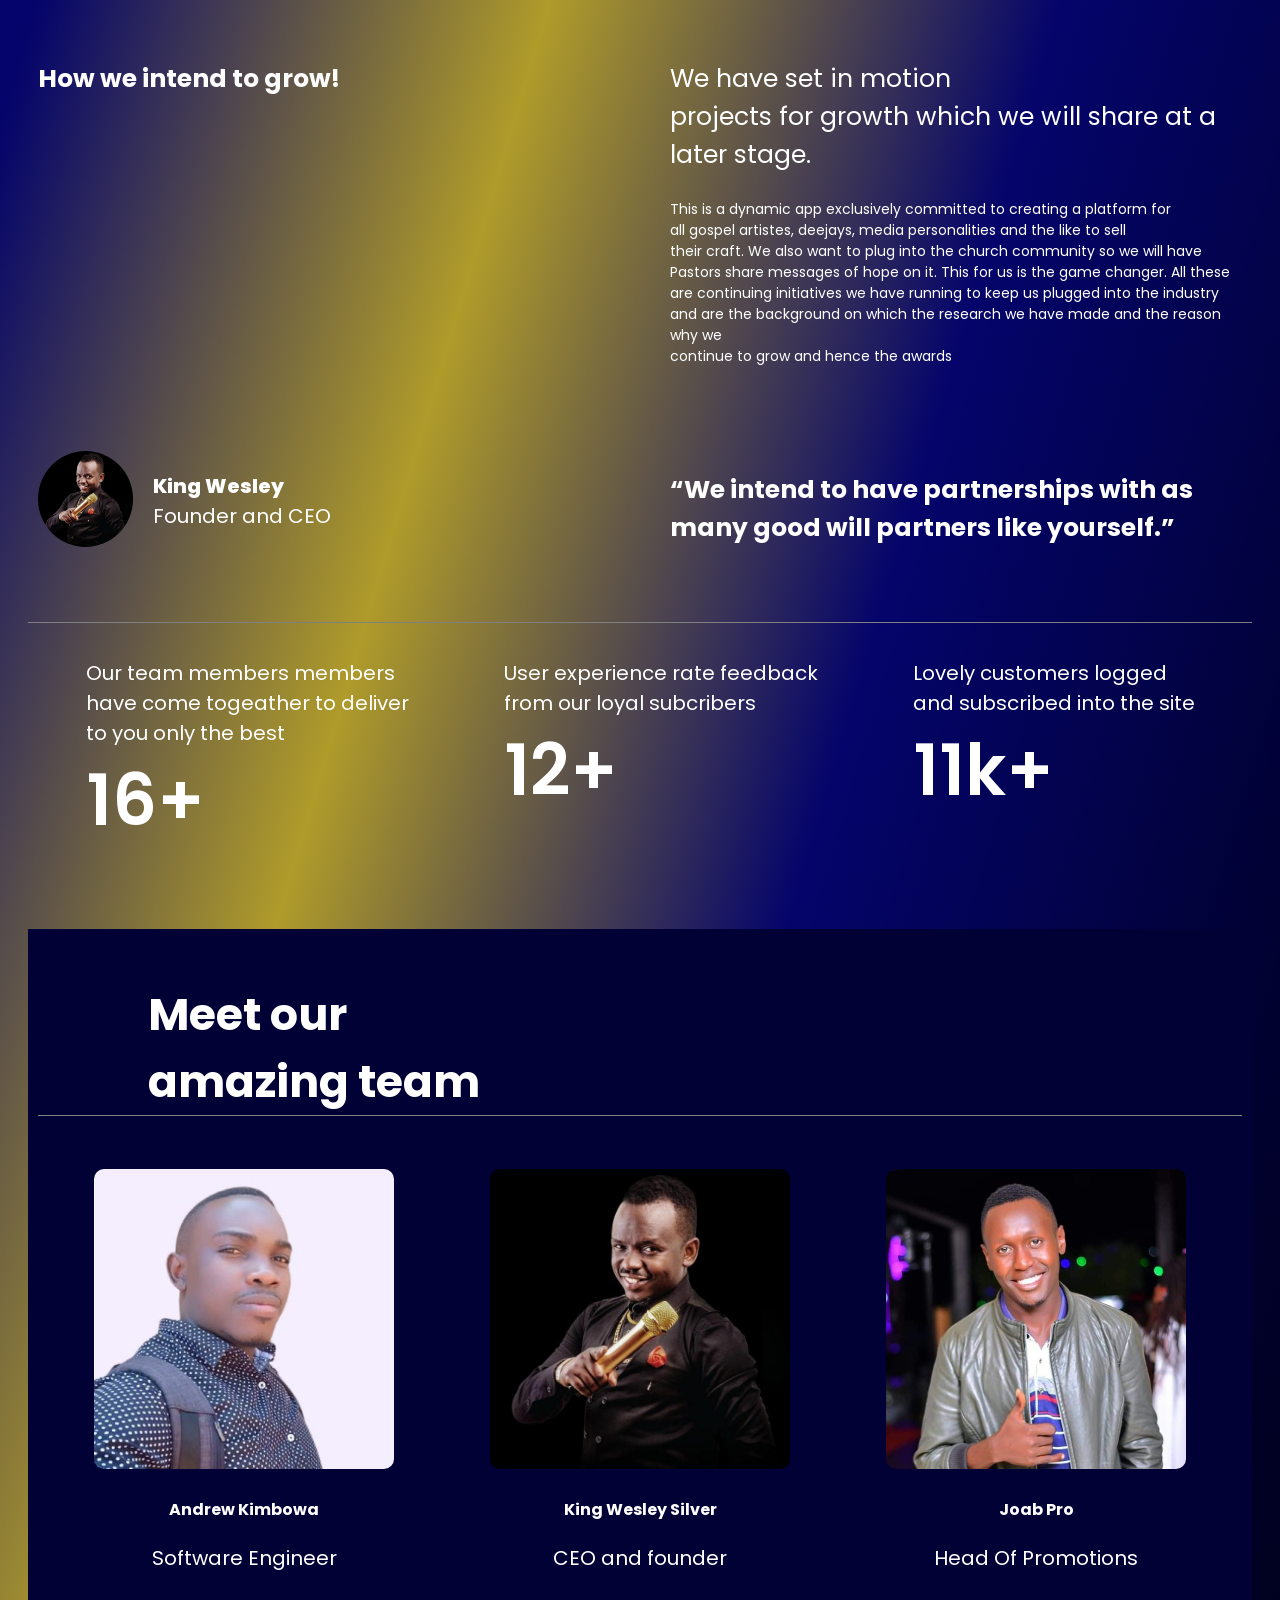
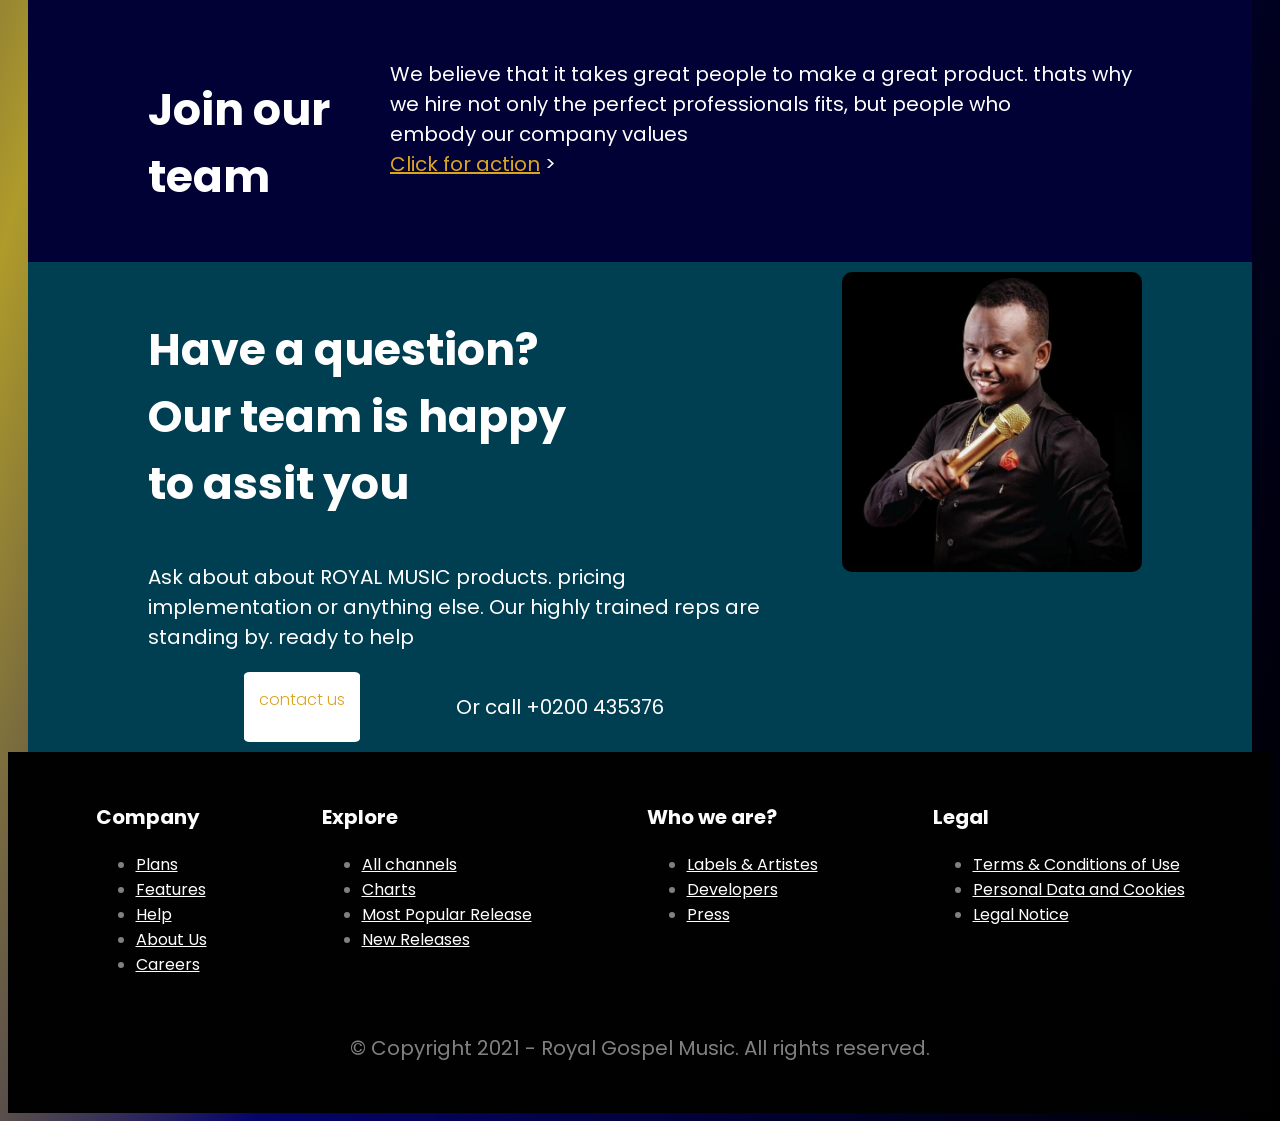
==== commit 6ad0612b: "added the login to the dropdown menu" ====
--- a/index.html
+++ b/index.html
@@ -44,6 +44,9 @@
                     <a href="#">Home</a>
                     <a href="#">discover</a>
                     <a href="#">about</a>
+                    <a href="#" class="login">Log in</a>
+                    <a href="#" class="for-free">Try for free</a>
+
                 </div>
             </div>
         </nav>
--- a/about.css
+++ b/about.css
@@ -266,8 +266,8 @@
 }
 
 .logo {
-    height: 150px;
-    width: 150px;
+    height: 200px;
+    width: 200px;
 }
 
 .h3 ul li {
@@ -305,7 +305,18 @@
     background-color: #b0b0b0;
     border-radius: 7%;
     position: absolute;
-    min-width: 200px;
+    min-width: 300px;
+}
+
+.menu-content .login {
+    background-color: green;
+    color: #ffffff;
+}
+
+.menu-content .for-free {
+    background-color: linen;
+    color: rgb(3, 63, 3);
+    border-radius: 7%;
 }
 
 .menu-content a {
@@ -314,6 +325,7 @@
     padding: 7px;
     color: #010101;
     font-weight: 500;
+    font-size: 40px;
     cursor: pointer;
 }
 
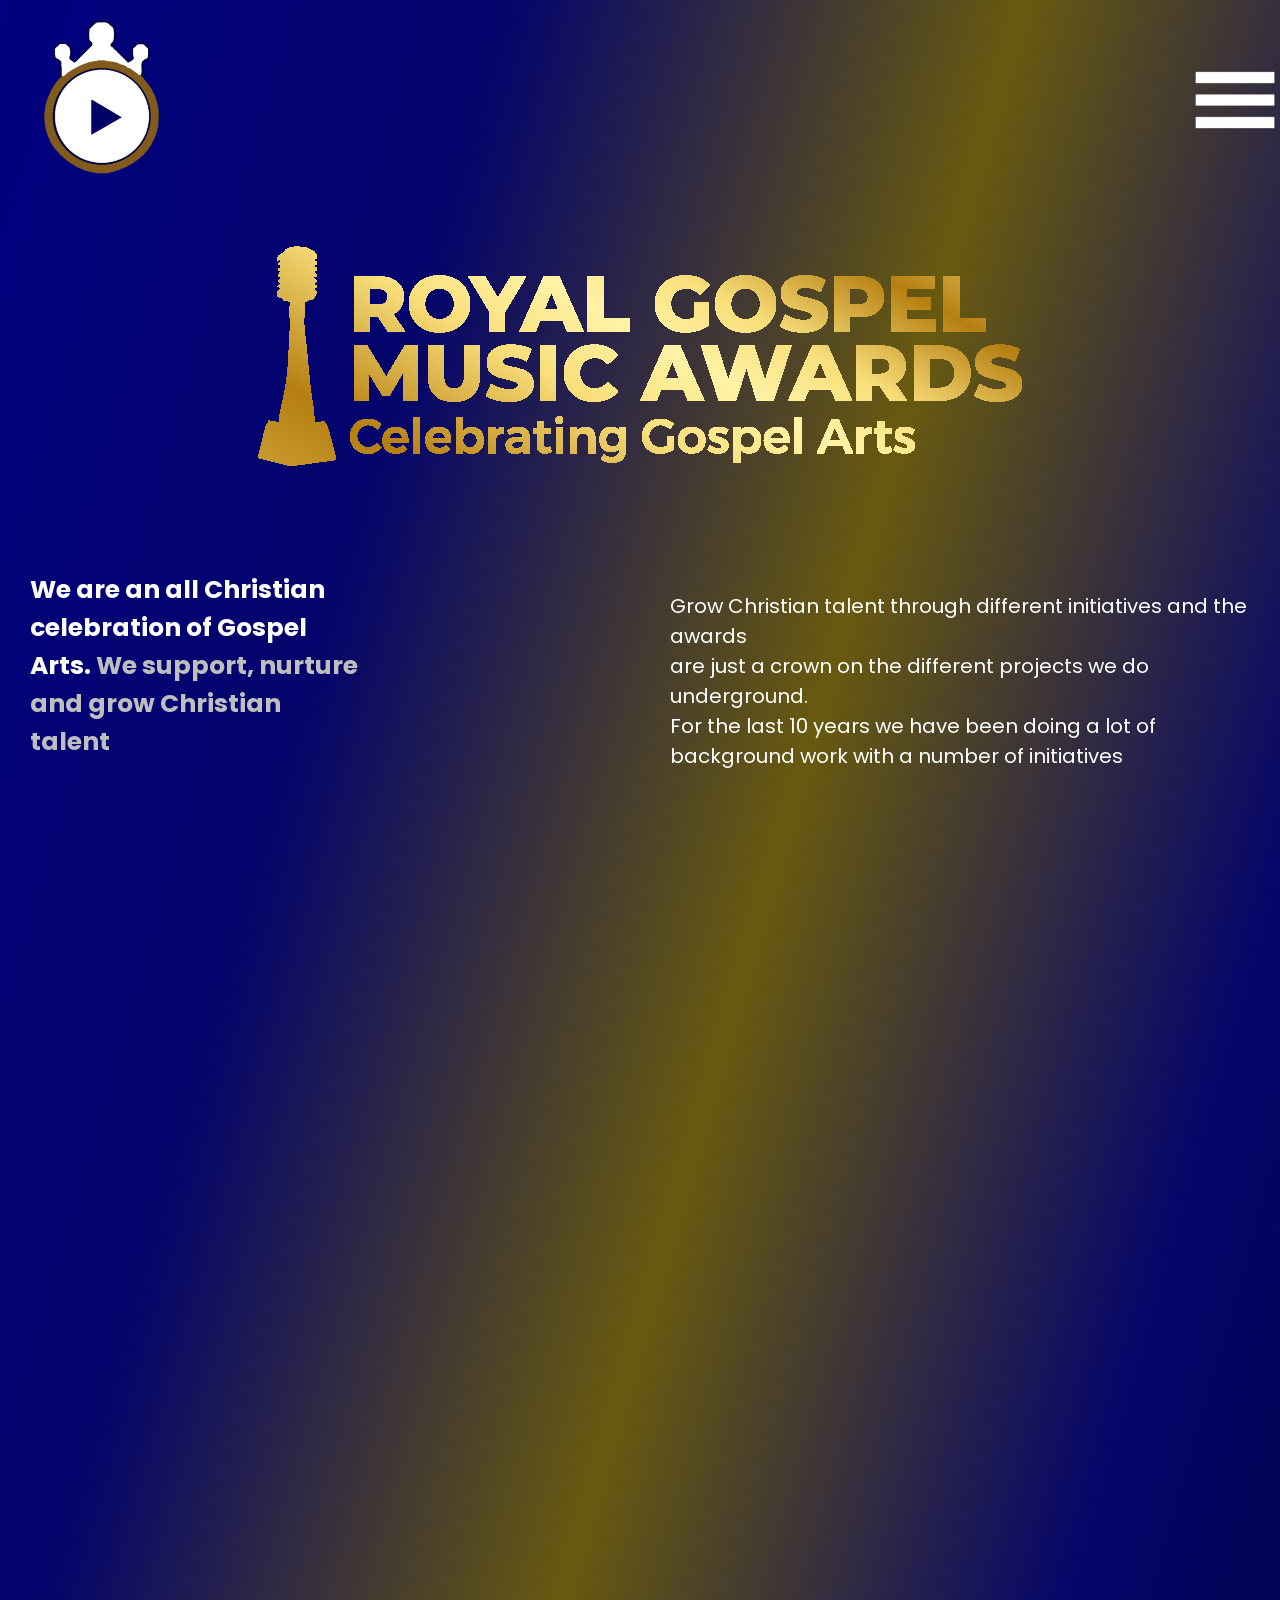
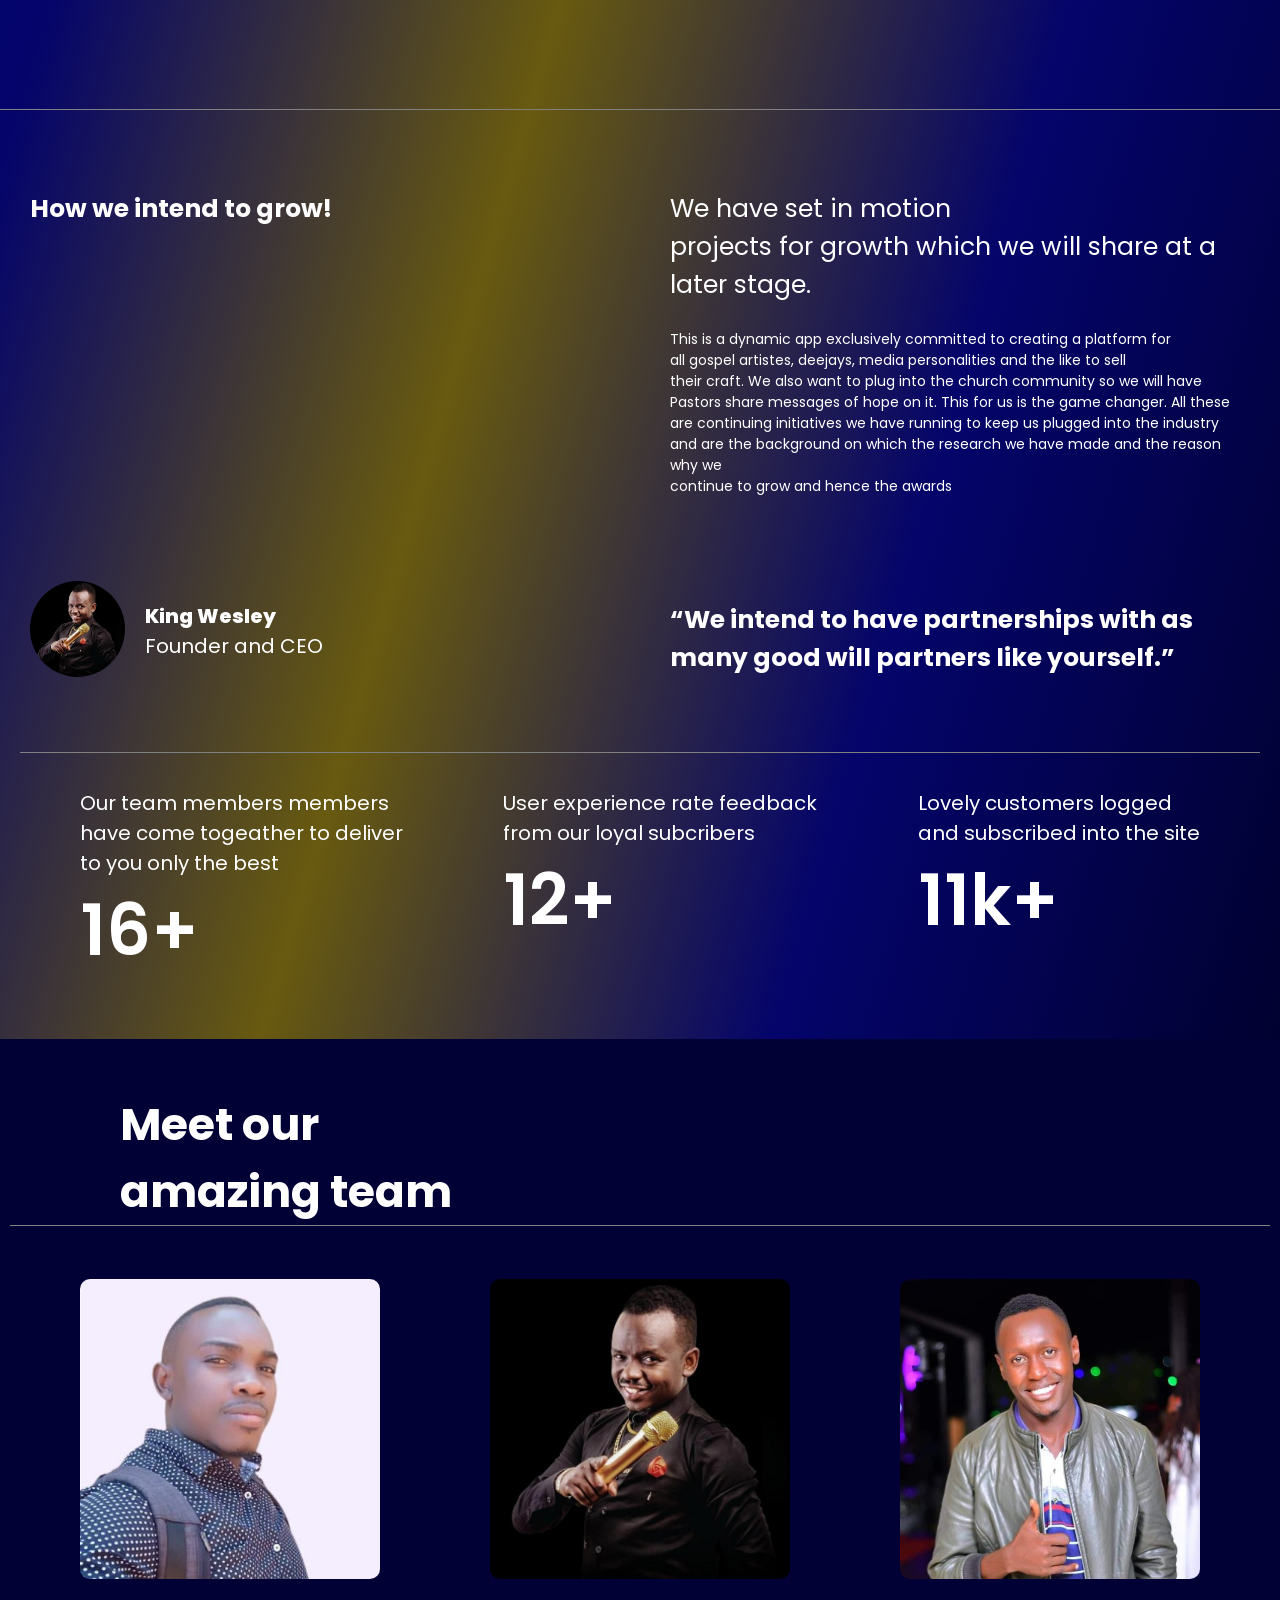
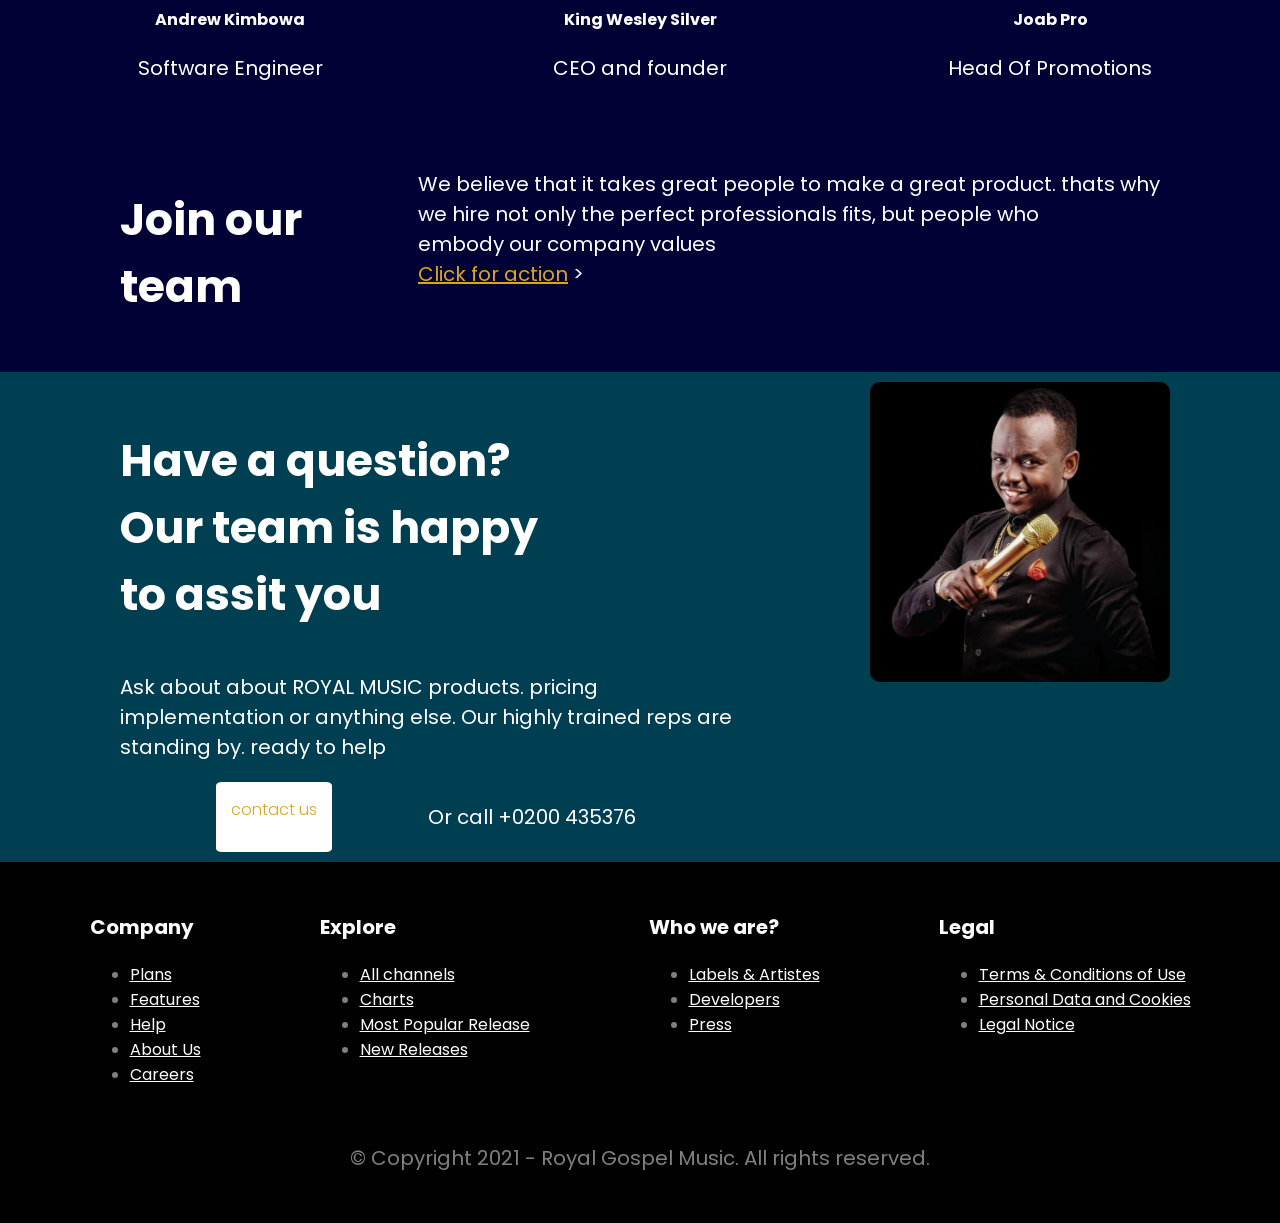
==== commit 1c67433f: "changes to the center image" ====
--- a/index.html
+++ b/index.html
@@ -83,7 +83,22 @@
             <!--END-->
         </div>
         <div class="white three">
-            <img src="g1.jpg" alt="" class="g1">
+            <!--  <img src="g1.jpg" alt="" class="g1">-->
+            <!--slider start-->
+            <div class="slider-frame">
+                <div class="slide-images">
+                    <div class="image-container">
+                        <img src="slide1.jpg" alt="royal army">
+                    </div>
+                    <div class="image-container">
+                        <img src="slide2.jpg" alt="royal army">
+                    </div>
+                    <div class="image-container">
+                        <img src="slide3.jpg" alt="royal army">
+                    </div>
+                </div>
+            </div>
+            <!--slider end-->
         </div>
         <div class="white four">
 
--- a/about.css
+++ b/about.css
@@ -1,441 +1,517 @@
-body {
-    font-family: 'Poppins', sans-serif;
-    color: white;
-    background-image: linear-gradient(to bottom right, navy, rgb(4, 4, 107), rgb(175, 155, 42), rgb(4, 4, 107), rgb(1, 1, 48), black);
-}
-
-.rgma1 {
-    height: inherit;
-    max-width: 100%;
-}
-
-.rgma {
-    text-align: center;
-}
-
-body p {
-    font-size: 1.59em;
-}
-
-nav {
-    display: flex;
-    justify-content: space-between;
-}
-
-.h2,
-.h3 {
-    align-self: center;
-}
-
-nav ul li {
-    display: inline;
-    padding-left: 3px;
-    list-style-type: none;
-}
-
-nav ul li a {
-    text-decoration: none;
-    font-size: 20px;
-}
-
-a:link {
-    color: white;
-}
-
-a:hover {
-    font-weight: 500;
-    color: rgb(190, 190, 190);
-    padding: 5px;
-}
-
-a:active {
-    color: gold;
-}
-
-a:visited {
-    color: goldenrod;
-}
-
-.whiteone {
-    display: grid;
-    grid-template-columns: 50% 50%;
-}
-
-.white {
-    padding: 15px 10px;
-    margin: 20px;
-}
-
-.three {
-    grid-column-start: 1;
-    grid-column-end: 3;
-    border-bottom: 1px grey solid;
-    padding-bottom: 0.5in;
-    margin-left: 0%;
-    margin-right: 0%;
-    padding-left: 0%;
-    padding-right: 0%;
-}
-
-.g1 {
-    filter: grayscale(67%);
-    width: 100%;
-    filter: brightness(40%);
-}
-
-.eight {
-    grid-column-start: 1;
-    grid-column-end: 3;
-    border-top: 1px grey solid;
-    display: flex;
-    flex-wrap: wrap;
-    justify-content: space-around;
-}
-
-.one {
-    font-size: 2.78em;
-    font-weight: 620;
-}
-
-.one span {
-    color: rgb(190, 190, 190);
-}
-
-.two {
-    display: flex;
-}
-
-.two p {
-    align-self: flex-end;
-}
-
-.four p {
-    font-size: 2.78em;
-    font-weight: 620;
-}
-
-.fiveone {
-    font-size: 2em;
-}
-
-.five2 {
-    font-size: 1.1em;
-}
-
-.vine {
-    max-height: 1in;
-    max-width: 1in;
-    border-radius: 50%;
-    margin-right: 20px;
-}
-
-.six {
-    display: flex;
-}
-
-.six span {
-    font-weight: 800;
-    font-size: 20px;
-}
-
-.seven span {
-    font-size: 1.8em;
-    font-weight: 620;
-}
-
-.eight span {
-    font-weight: 600;
-    font-size: 70px;
-    align-self: center;
-}
-
-.nine {
-    grid-column-start: 1;
-    grid-column-end: 3;
-    background-color: rgb(1, 1, 54);
-    margin-bottom: 0%;
-}
-
-.nine h2 {
-    border-bottom: 1px gray solid;
-    text-align: left;
-    font-size: 2.78em;
-    font-weight: 620;
-    padding-left: 110px;
-}
-
-.nine div {
-    width: 100%;
-    display: flex;
-    justify-content: space-evenly;
-    flex-wrap: wrap;
-}
-
-figure {
-    width: 400px;
-}
-
-figure:hover {
-    border-bottom: 1px groove linen;
-    padding: 2px;
-    border-radius: 5%;
-}
-
-.team {
-    min-width: 300px;
-    height: 300px;
-    border-radius: 10px;
-}
-
-.ten {
-    grid-column-start: 1;
-    grid-column-end: 3;
-    background-color: rgb(1, 1, 54);
-    margin-top: 0%;
-    margin-bottom: 0%;
-    display: flex;
-    justify-content: space-between;
-}
-
-.ten h2 {
-    align-self: left;
-    text-align: left;
-    font-size: 2.78em;
-    font-weight: 620;
-    padding-left: 110px;
-}
-
-.ten p {
-    padding-right: 110px;
-}
-
-.eleven {
-    background-color: #003F51;
-    margin-top: 0%;
-    margin-bottom: 0%;
-    grid-column-start: 1;
-    grid-column-end: 3;
-    display: flex;
-    justify-content: space-between;
-    padding: 10px;
-    padding-right: 80px;
-}
-
-.eleven2 {
-    padding-right: 30px
-}
-
-.eleven3 {
-    display: flex;
-    justify-content: space-evenly;
-    flex-wrap: wrap;
-}
-
-.eleven1 {
-    margin-left: px;
-    padding-left: 110px;
-}
-
-.eleven1 h3 {
-    align-self: left;
-    text-align: left;
-    font-size: 2.78em;
-    font-weight: 620;
-}
-
-.button {
-    padding: 15px;
-    background-color: white;
-    text-decoration: none;
-    border-radius: 5%;
-    font-weight: 300;
-}
-
-footer {
-    background-color: #010101;
-    clear: both;
-    padding: 30px;
-    width: inherit;
-    left: 0;
-    right: 0;
-}
-
-.row {
-    display: flex;
-    justify-content: space-around;
-}
-
-.logo {
-    height: 200px;
-    width: 200px;
-}
-
-.h3 ul li {
-    padding: 5px;
-}
-
-.h3 ul li .login {
-    background-color: green;
-    color: #ffffff;
-    padding: 10px;
-    border-radius: 15%;
-}
-
-.h3 ul li .for-free {
-    font-weight: 600;
-    background-color: linen;
-    color: rgb(3, 63, 3);
-    padding: 10px;
-    border-radius: 10%;
-}
-
-.menu {
-    align-self: center;
-    position: relative;
-    display: none;
-}
-
-.menu span {
-    width: 0px;
-}
-
-.menu-content {
-    right: 0;
-    display: none;
-    background-color: #b0b0b0;
-    border-radius: 7%;
-    position: absolute;
-    min-width: 300px;
-}
-
-.menu-content .login {
-    background-color: green;
-    color: #ffffff;
-}
-
-.menu-content .for-free {
-    background-color: linen;
-    color: rgb(3, 63, 3);
-    border-radius: 7%;
-}
-
-.menu-content a {
-    display: block;
-    text-decoration: none;
-    padding: 7px;
-    color: #010101;
-    font-weight: 500;
-    font-size: 40px;
-    cursor: pointer;
-}
-
-.menu-content a:hover {
-    background-color: gray;
-}
-
-.menu:hover .menu-content {
-    display: block;
-}
-
-.icon {
-    height: 20px;
-    width: 20px;
-}
-
-.alt-one,
-.alt-two {
-    display: none;
-}
-
-.alt-two {
-    text-indent: 30px;
-}
-
-.alt-fiveone {
-    display: none;
-}
-
-.alt-five2 {
-    display: none;
-}
-
-@media screen and (max-width:1300px) and (min-width:981px) {
+    body {
+        margin: 0;
+        padding: 0;
+        font-family: 'Poppins', sans-serif;
+        color: white;
+        background-image: linear-gradient(to bottom right, navy, rgb(4, 4, 107), rgb(104, 90, 15), rgb(4, 4, 107), rgb(1, 1, 48), black);
+    }
+    
+    .rgma1 {
+        height: inherit;
+        max-width: 100%;
+    }
+    
+    .rgma {
+        text-align: center;
+    }
+    
     body p {
-        font-size: 20px;
-    }
-    .one,
-    .four p,
-    .fiveone,
-    .seven p span {
-        font-size: 25px;
-    }
+        font-size: 1.59em;
+    }
+    
+    nav {
+        display: flex;
+        justify-content: space-between;
+    }
+    
     .h2,
     .h3 {
-        display: none;
-    }
-    .two {
-        font-size: 30px;
-    }
-    .five2 {
-        font-size: 14px;
-    }
-    .menu {
-        display: inline-block;
-    }
-    .nine figure {
-        width: 300px;
-        text-align: center;
-    }
-}
-
-@media (max-width:981px) {
-    body p {
-        font-size: 22px;
-    }
-    .h2,
-    .h3 {
-        display: none;
-    }
-    .menu {
-        display: inline-block;
-    }
-    .cap {
+        align-self: center;
+    }
+    
+    nav ul li {
+        display: inline;
+        padding-left: 3px;
+        list-style-type: none;
+    }
+    
+    nav ul li a {
+        text-decoration: none;
         font-size: 20px;
     }
-    figure {
-        text-align: center;
-        width: 400px;
-    }
-    .one,
-    .two {
+    
+    a:link {
+        color: white;
+    }
+    
+    a:hover {
+        font-weight: 500;
+        color: rgb(190, 190, 190);
+        padding: 5px;
+    }
+    
+    a:active {
+        color: gold;
+    }
+    
+    a:visited {
+        color: goldenrod;
+    }
+    
+    .whiteone {
+        display: grid;
+        grid-template-columns: 50% 50%;
+    }
+    
+    .white {
+        padding: 15px 10px;
+        margin: 20px;
+    }
+    
+    .three {
         grid-column-start: 1;
         grid-column-end: 3;
-    }
-    .origin-one,
-    .origin-two {
+        border-bottom: 1px grey solid;
+        padding-bottom: 0.5in;
+        margin-left: 0%;
+        margin-right: 0%;
+        padding-left: 0%;
+        padding-right: 0%;
+    }
+    
+    .slider-frame {
+        overflow: hidden;
+        /*height: 800px;*/
+        width: 800px;
+        margin-top: 20px;
+        margin: auto;
+        display: flex;
+        justify-content: space-around;
+    }
+    /*-------slide animations----------*/
+    
+    @-webkit-keyframes slide_animation {
+        0% {
+            left: 0px;
+        }
+        10% {
+            left: 0px;
+        }
+        20% {
+            left: 1200px;
+        }
+        30% {
+            left: 1200px;
+        }
+        40% {
+            left: 2400px;
+        }
+        50% {
+            left: 2400px;
+        }
+        60% {
+            left: 1200px;
+        }
+        70% {
+            left: 1200px;
+        }
+        80% {
+            left: 0px;
+        }
+        90% {
+            left: 0px;
+        }
+        100% {
+            left: 0px;
+        }
+    }
+    
+    .slide-images {
+        /*width: 3600px;*/
+        width: 800px;
+        height: 800px;
+        margin: 0 0 0 -2400px;
+        position: relative;
+        -webkit-animation-name: slide_animation;
+        -webkit-animation-duration: 33s;
+        -webkit-animation-iteration-count: infinite;
+        -webkit-animation-direction: alternate;
+        -webkit-animation-play-state: running;
+    }
+    
+    .image-container {
+        height: 800px;
+        width: 900%;
+        position: relative;
+        float: left;
+    }
+    
+    .image-container img {
+        width: 800px;
+        margin-right: 400px;
+    }
+    /*---------end of animamtion part------------*/
+    
+    .g1 {
+        filter: grayscale(67%);
+        width: 100%;
+        filter: brightness(40%);
+    }
+    
+    .eight {
+        grid-column-start: 1;
+        grid-column-end: 3;
+        border-top: 1px grey solid;
+        display: flex;
+        flex-wrap: wrap;
+        justify-content: space-around;
+    }
+    
+    .one {
+        font-size: 2.78em;
+        font-weight: 620;
+    }
+    
+    .one span {
+        color: rgb(190, 190, 190);
+    }
+    
+    .two {
+        display: flex;
+    }
+    
+    .two p {
+        align-self: flex-end;
+    }
+    
+    .four p {
+        font-size: 2.78em;
+        font-weight: 620;
+    }
+    
+    .fiveone {
+        font-size: 2em;
+    }
+    
+    .five2 {
+        font-size: 1.1em;
+    }
+    
+    .vine {
+        max-height: 1in;
+        max-width: 1in;
+        border-radius: 50%;
+        margin-right: 20px;
+    }
+    
+    .six {
+        display: flex;
+    }
+    
+    .six span {
+        font-weight: 800;
+        font-size: 20px;
+    }
+    
+    .seven span {
+        font-size: 1.8em;
+        font-weight: 620;
+    }
+    
+    .eight span {
+        font-weight: 600;
+        font-size: 70px;
+        align-self: center;
+    }
+    
+    .nine {
+        grid-column-start: 1;
+        grid-column-end: 3;
+        background-color: rgb(1, 1, 54);
+        margin: 0;
+    }
+    
+    .nine h2 {
+        border-bottom: 1px gray solid;
+        text-align: left;
+        font-size: 2.78em;
+        font-weight: 620;
+        padding-left: 110px;
+    }
+    
+    .nine div {
+        width: 100%;
+        display: flex;
+        justify-content: space-evenly;
+        flex-wrap: wrap;
+    }
+    
+    figure {
+        width: 400px;
+    }
+    
+    figure:hover {
+        border-bottom: 1px groove linen;
+        padding: 2px;
+        border-radius: 5%;
+    }
+    
+    .team {
+        min-width: 300px;
+        height: 300px;
+        border-radius: 10px;
+    }
+    
+    .ten {
+        grid-column-start: 1;
+        grid-column-end: 3;
+        background-color: rgb(1, 1, 54);
+        margin-top: 0%;
+        margin: 0;
+        display: flex;
+        justify-content: space-between;
+    }
+    
+    .ten h2 {
+        align-self: left;
+        text-align: left;
+        font-size: 2.78em;
+        font-weight: 620;
+        padding-left: 110px;
+    }
+    
+    .ten p {
+        padding-right: 110px;
+    }
+    
+    .eleven {
+        background-color: #003F51;
+        margin: 0;
+        margin-bottom: 0%;
+        grid-column-start: 1;
+        grid-column-end: 3;
+        display: flex;
+        justify-content: space-between;
+        padding: 10px;
+        padding-right: 80px;
+    }
+    
+    .eleven2 {
+        padding-right: 30px
+    }
+    
+    .eleven3 {
+        display: flex;
+        justify-content: space-evenly;
+        flex-wrap: wrap;
+    }
+    
+    .eleven1 {
+        margin-left: px;
+        padding-left: 110px;
+    }
+    
+    .eleven1 h3 {
+        align-self: left;
+        text-align: left;
+        font-size: 2.78em;
+        font-weight: 620;
+    }
+    
+    .button {
+        padding: 15px;
+        background-color: white;
+        text-decoration: none;
+        border-radius: 5%;
+        font-weight: 300;
+    }
+    
+    footer {
+        background-color: #010101;
+        clear: both;
+        padding: 30px;
+        width: inherit;
+        left: 0;
+        right: 0;
+    }
+    
+    .row {
+        display: flex;
+        justify-content: space-around;
+    }
+    
+    .logo {
+        height: 200px;
+        width: 200px;
+    }
+    
+    .h3 ul li {
+        padding: 5px;
+    }
+    
+    .h3 ul li .login {
+        background-color: green;
+        color: #ffffff;
+        padding: 10px;
+        border-radius: 15%;
+    }
+    
+    .h3 ul li .for-free {
+        font-weight: 600;
+        background-color: linen;
+        color: rgb(3, 63, 3);
+        padding: 10px;
+        border-radius: 10%;
+    }
+    
+    .menu {
+        align-self: center;
+        position: relative;
         display: none;
     }
+    
+    .menu span {
+        width: 0px;
+    }
+    
+    .menu-content {
+        right: 0;
+        display: none;
+        background-color: #b0b0b0;
+        border-radius: 7%;
+        position: absolute;
+        min-width: 300px;
+        opacity: 80%;
+    }
+    
+    .menu-content .login {
+        background-color: green;
+        color: #ffffff;
+    }
+    
+    .menu-content .for-free {
+        background-color: linen;
+        color: rgb(3, 63, 3);
+        border-radius: 7%;
+    }
+    
+    .menu-content a {
+        display: block;
+        text-decoration: none;
+        padding: 7px;
+        color: #010101;
+        font-weight: 500;
+        font-size: 40px;
+        cursor: pointer;
+    }
+    
+    .menu-content a:hover {
+        background-color: gray;
+    }
+    
+    .menu:hover .menu-content {
+        display: block;
+    }
+    
+    .icon {
+        height: 20px;
+        width: 20px;
+    }
+    
     .alt-one,
     .alt-two {
-        display: block;
-    }
-    .four {
-        grid-column-start: 1;
-        grid-column-end: 3;
-        text-align: center;
-    }
-    .five {
-        grid-column-start: 1;
-        grid-column-end: 3;
-        text-align: justify;
-    }
-    .fiveone {
-        font-size: 30px;
-    }
-    .five2 {
         display: none;
     }
+    
+    .alt-two {
+        text-indent: 30px;
+    }
+    
+    .alt-fiveone {
+        display: none;
+    }
+    
     .alt-five2 {
-        display: block;
-    }
-}+        display: none;
+    }
+    
+    @media screen and (max-width:1300px) and (min-width:981px) {
+        body p {
+            font-size: 20px;
+        }
+        .one,
+        .four p,
+        .fiveone,
+        .seven p span {
+            font-size: 25px;
+        }
+        .h2,
+        .h3 {
+            display: none;
+        }
+        .two {
+            font-size: 30px;
+        }
+        .five2 {
+            font-size: 14px;
+        }
+        .menu {
+            display: inline-block;
+        }
+        .nine figure {
+            width: 300px;
+            text-align: center;
+        }
+    }
+    
+    @media (max-width:981px) {
+        body p {
+            font-size: 22px;
+        }
+        .h2,
+        .h3 {
+            display: none;
+        }
+        .menu {
+            display: inline-block;
+        }
+        .cap {
+            font-size: 20px;
+        }
+        figure {
+            text-align: center;
+            width: 400px;
+        }
+        .one,
+        .two {
+            grid-column-start: 1;
+            grid-column-end: 3;
+        }
+        .origin-one,
+        .origin-two {
+            display: none;
+        }
+        .alt-one,
+        .alt-two {
+            display: block;
+        }
+        .four {
+            grid-column-start: 1;
+            grid-column-end: 3;
+            text-align: center;
+        }
+        .five {
+            grid-column-start: 1;
+            grid-column-end: 3;
+            text-align: justify;
+        }
+        .fiveone {
+            font-size: 30px;
+        }
+        .five2 {
+            display: none;
+        }
+        .alt-five2 {
+            display: block;
+        }
+    }
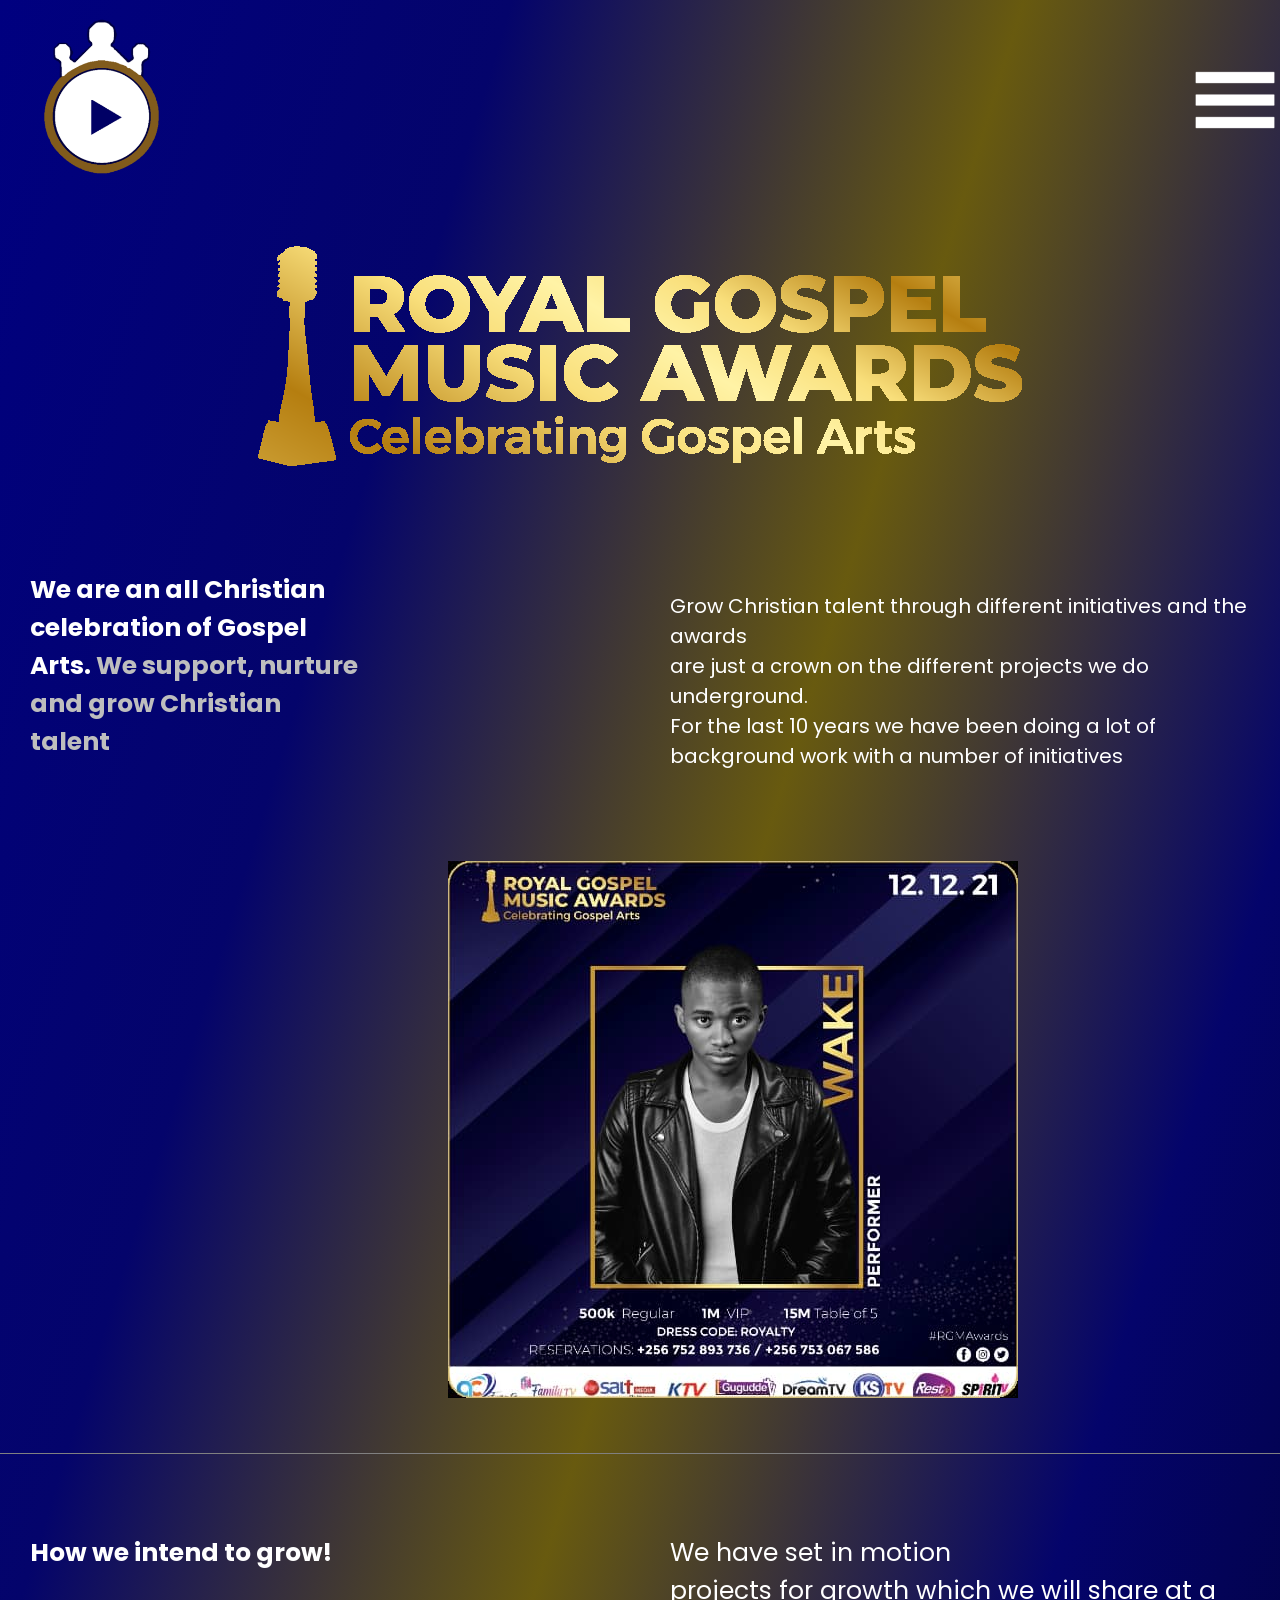
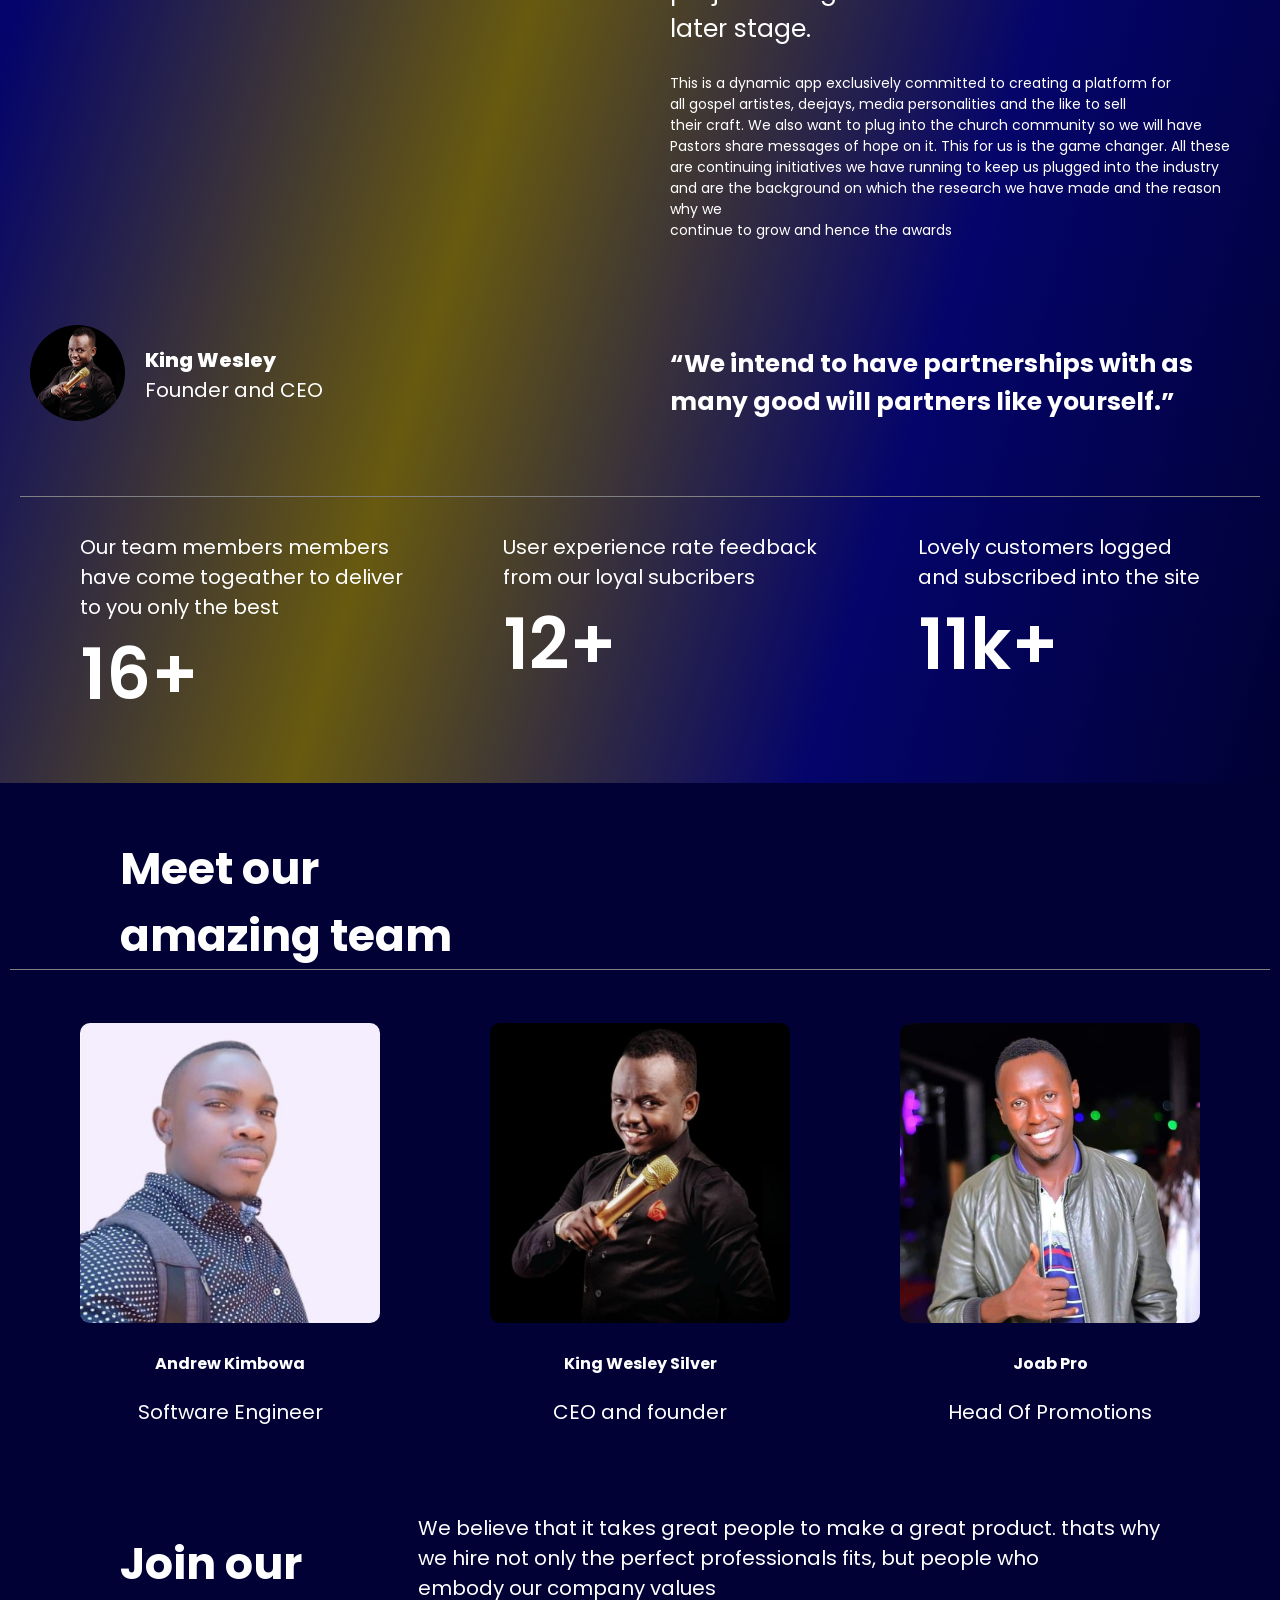
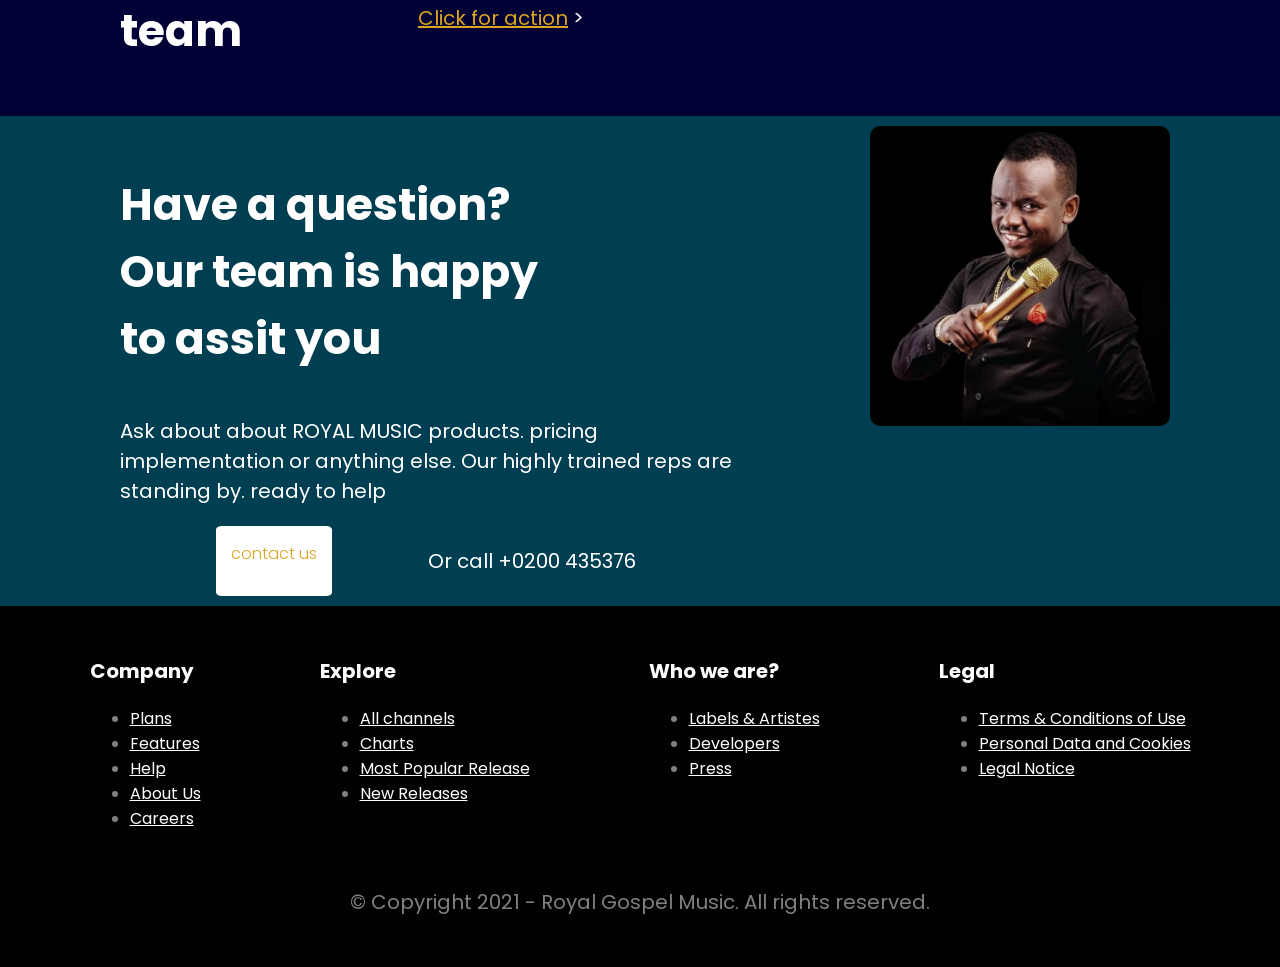
==== commit 1cc478b8: "center image with mannual scroll" ====
--- a/index.html
+++ b/index.html
@@ -84,21 +84,59 @@
         </div>
         <div class="white three">
             <!--  <img src="g1.jpg" alt="" class="g1">-->
-            <!--slider start-->
-            <div class="slider-frame">
-                <div class="slide-images">
-                    <div class="image-container">
-                        <img src="slide1.jpg" alt="royal army">
-                    </div>
-                    <div class="image-container">
-                        <img src="slide2.jpg" alt="royal army">
-                    </div>
-                    <div class="image-container">
-                        <img src="slide3.jpg" alt="royal army">
-                    </div>
-                </div>
-            </div>
-            <!--slider end-->
+            <!--simple gallery start-->
+            <div class="gallery">
+                <figure class="gallery-item">
+                    <a href="slide1.jpg" target="_self">
+                        <img src="slide1.jpg" alt="" title="" class="gallery-image">
+                    </a>
+                    <figcaption class="gallery-caption">
+
+                    </figcaption>
+                </figure>
+                <figure class="gallery-item">
+                    <a href="slide2.jpg" target="_self">
+                        <img src="slide2.jpg" alt="" title="" class="gallery-image">
+                    </a>
+                    <figcaption class="gallery-caption">
+
+                    </figcaption>
+                </figure>
+                <figure class="gallery-item">
+                    <a href="slide3.jpg" target="_self">
+                        <img src="slide3.jpg" alt="" title="" class="gallery-image">
+                    </a>
+                    <figcaption class="gallery-caption">
+
+                    </figcaption>
+                </figure>
+                <figure class="gallery-item">
+                    <a href="slide4.jpg" target="_self">
+                        <img src="slide4.jpg" alt="" title="" class="gallery-image">
+                    </a>
+                    <figcaption class="gallery-caption">
+
+                    </figcaption>
+                </figure>
+                <figure class="gallery-item">
+                    <a href="slide5.jpg" target="_self">
+                        <img src="slide5.jpg" alt="" title="" class="gallery-image">
+                    </a>
+                    <figcaption class="gallery-caption">
+
+                    </figcaption>
+                </figure>
+                <figure class="gallery-item">
+                    <a href="slide6.jpg" target="_self">
+                        <img src="slide6.jpg" alt="" title="" class="gallery-image">
+                    </a>
+                    <figcaption class="gallery-caption">
+
+                    </figcaption>
+                </figure>
+
+            </div>
+            <!--simple gallery end-->
         </div>
         <div class="white four">
 
--- a/about.css
+++ b/about.css
@@ -78,79 +78,24 @@
         padding-left: 0%;
         padding-right: 0%;
     }
-    
-    .slider-frame {
-        overflow: hidden;
-        /*height: 800px;*/
-        width: 800px;
-        margin-top: 20px;
-        margin: auto;
-        display: flex;
-        justify-content: space-around;
-    }
-    /*-------slide animations----------*/
-    
-    @-webkit-keyframes slide_animation {
-        0% {
-            left: 0px;
-        }
-        10% {
-            left: 0px;
-        }
-        20% {
-            left: 1200px;
-        }
-        30% {
-            left: 1200px;
-        }
-        40% {
-            left: 2400px;
-        }
-        50% {
-            left: 2400px;
-        }
-        60% {
-            left: 1200px;
-        }
-        70% {
-            left: 1200px;
-        }
-        80% {
-            left: 0px;
-        }
-        90% {
-            left: 0px;
-        }
-        100% {
-            left: 0px;
-        }
-    }
-    
-    .slide-images {
-        /*width: 3600px;*/
-        width: 800px;
-        height: 800px;
-        margin: 0 0 0 -2400px;
-        position: relative;
-        -webkit-animation-name: slide_animation;
-        -webkit-animation-duration: 33s;
-        -webkit-animation-iteration-count: infinite;
-        -webkit-animation-direction: alternate;
-        -webkit-animation-play-state: running;
-    }
-    
-    .image-container {
-        height: 800px;
-        width: 900%;
-        position: relative;
-        float: left;
-    }
-    
-    .image-container img {
-        width: 800px;
-        margin-right: 400px;
-    }
-    /*---------end of animamtion part------------*/
+    /*-------gallery part start----------*/
+    
+    .gallery {
+        width: 100%;
+        overflow-x: auto;
+        overflow-y: hidden;
+        display: flex;
+    }
+    
+    .gallery-item:hover {
+        border: none;
+    }
+    
+    .gallery-item {
+        width: 30%;
+        margin: 0 35%;
+    }
+    /*---------gallery part end------------*/
     
     .g1 {
         filter: grayscale(67%);
